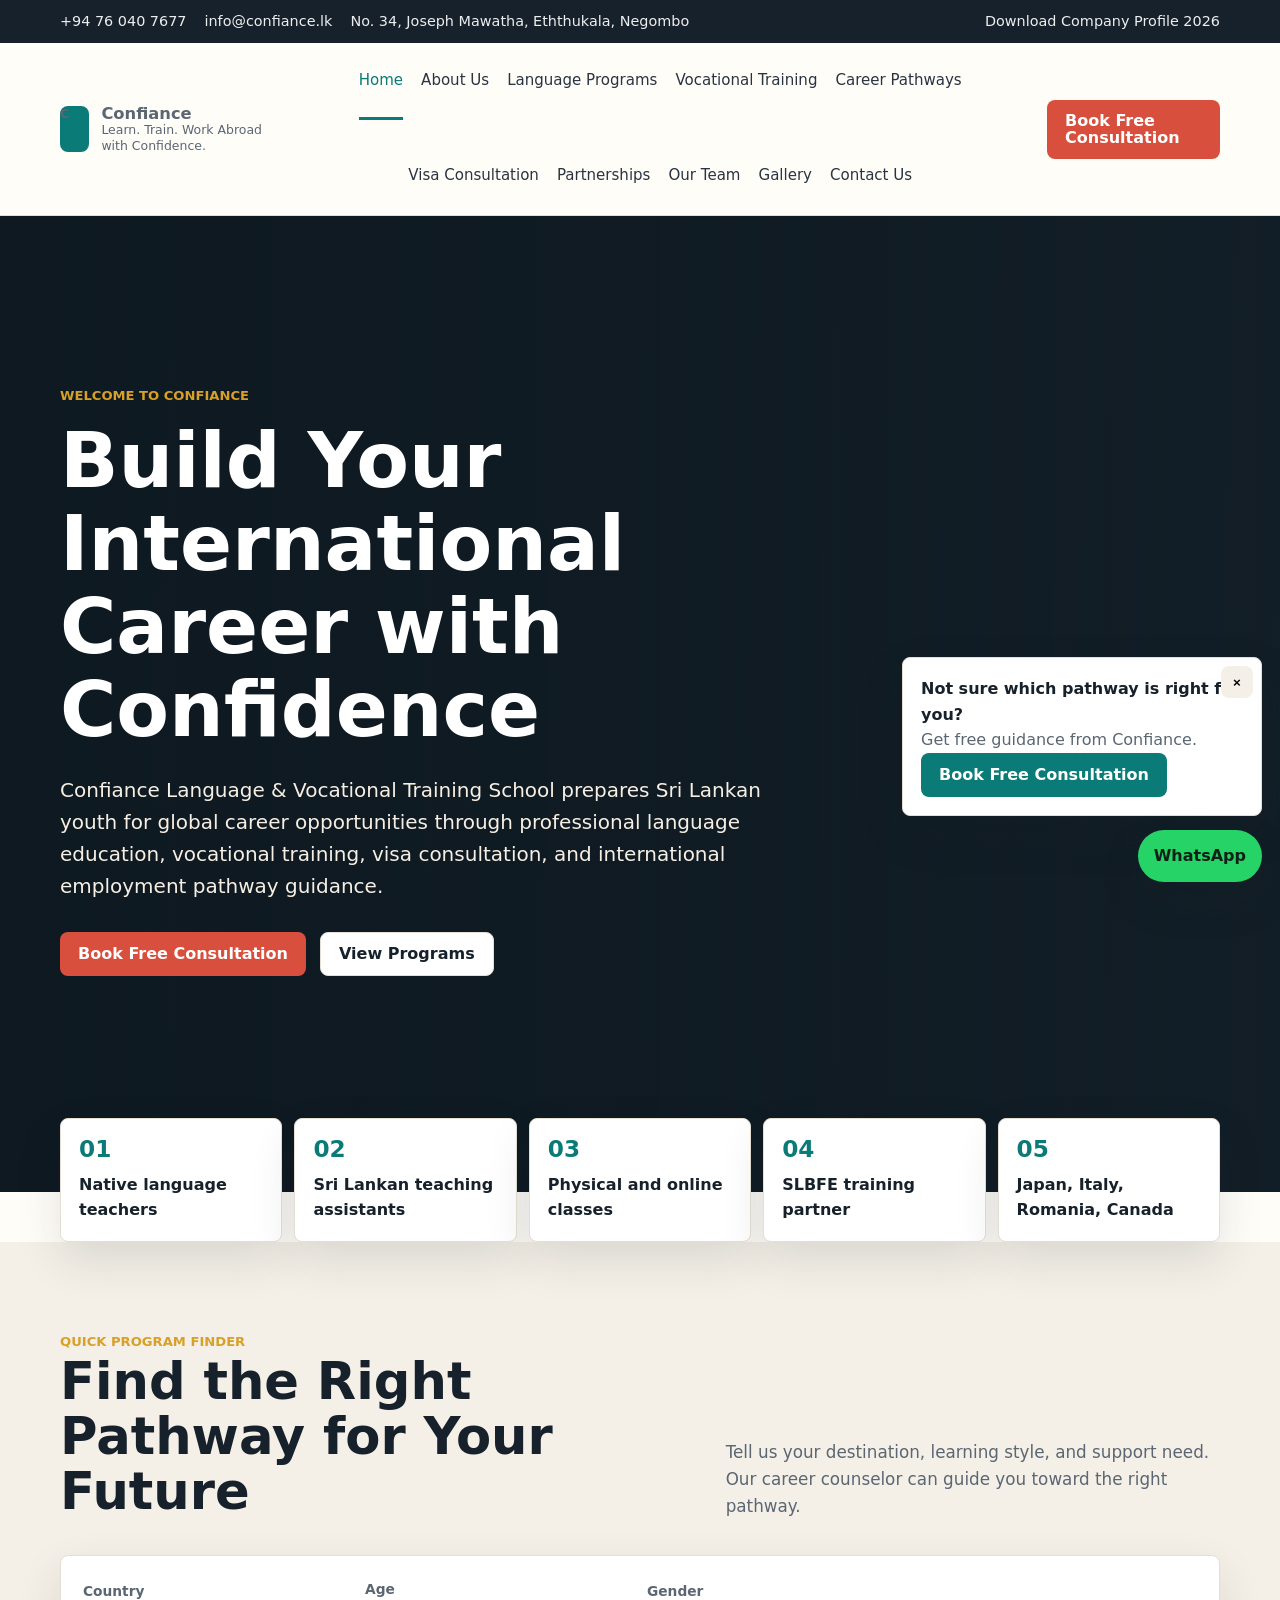
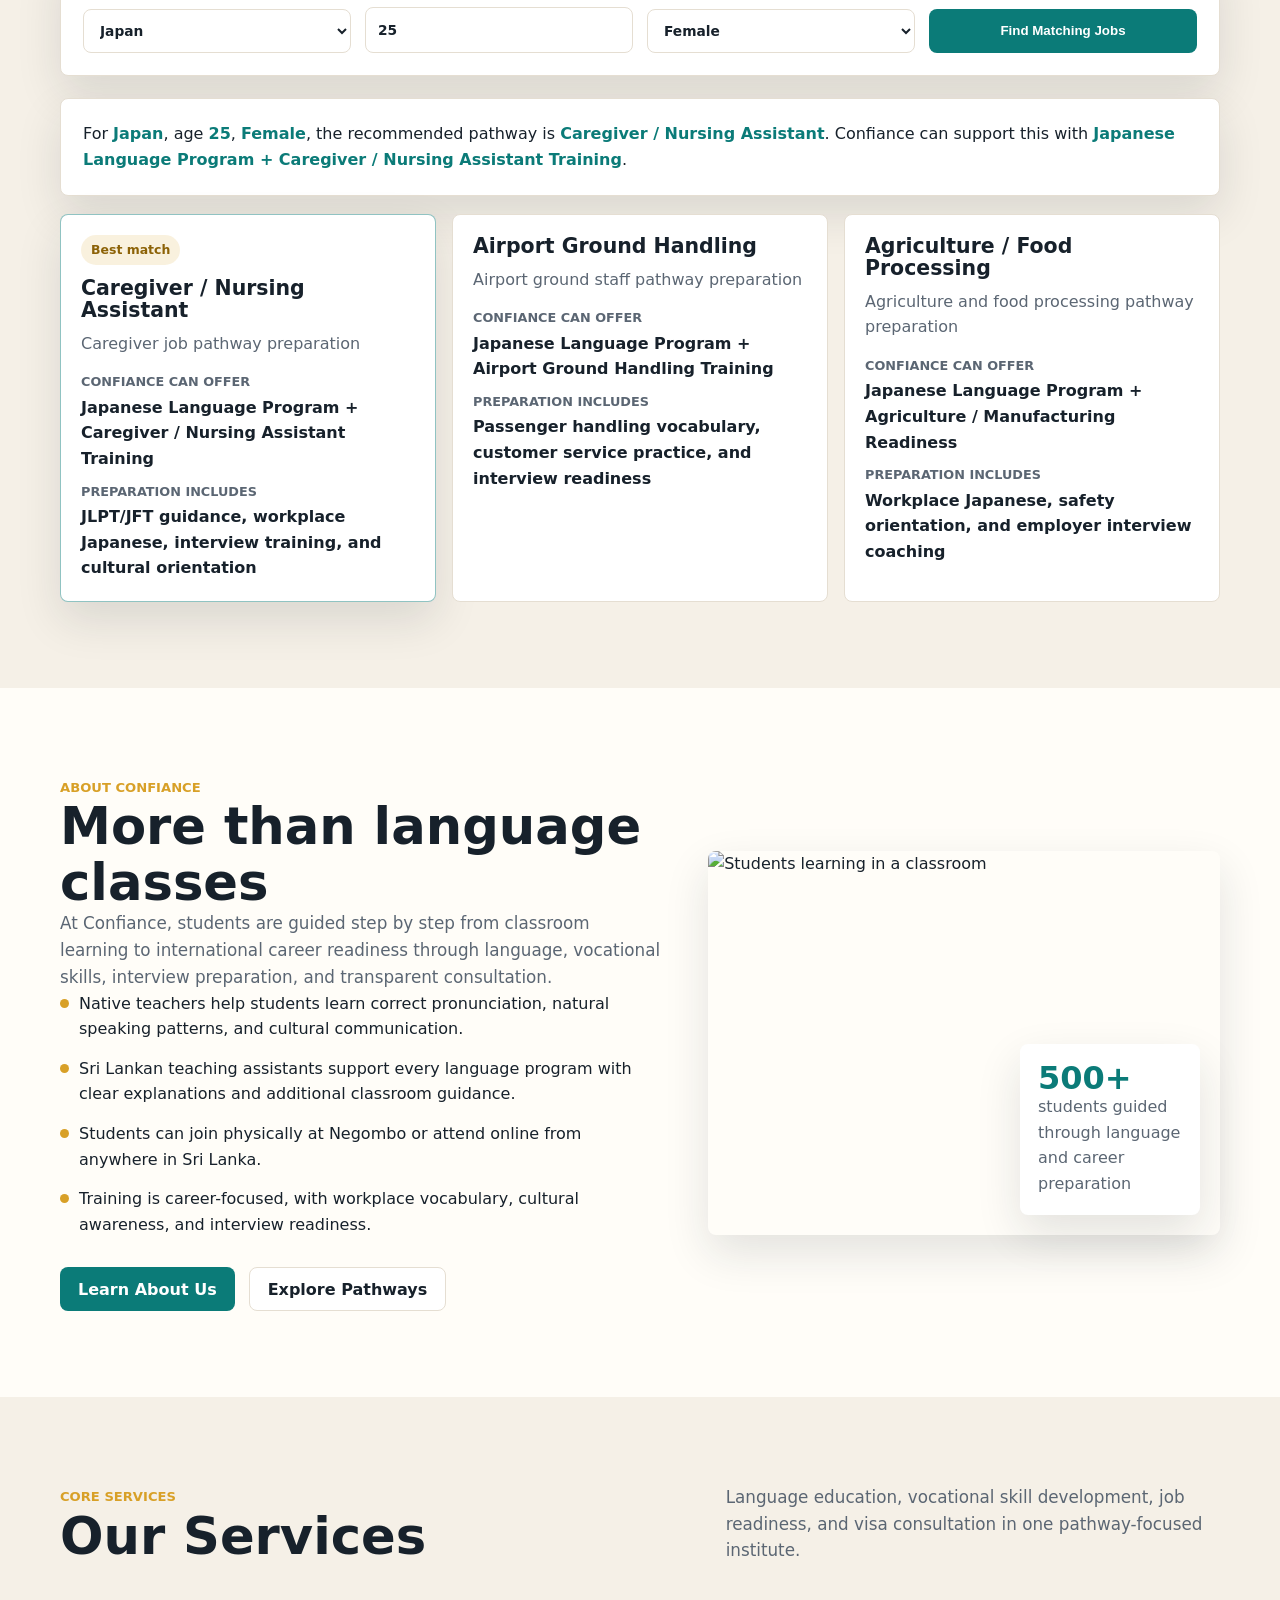
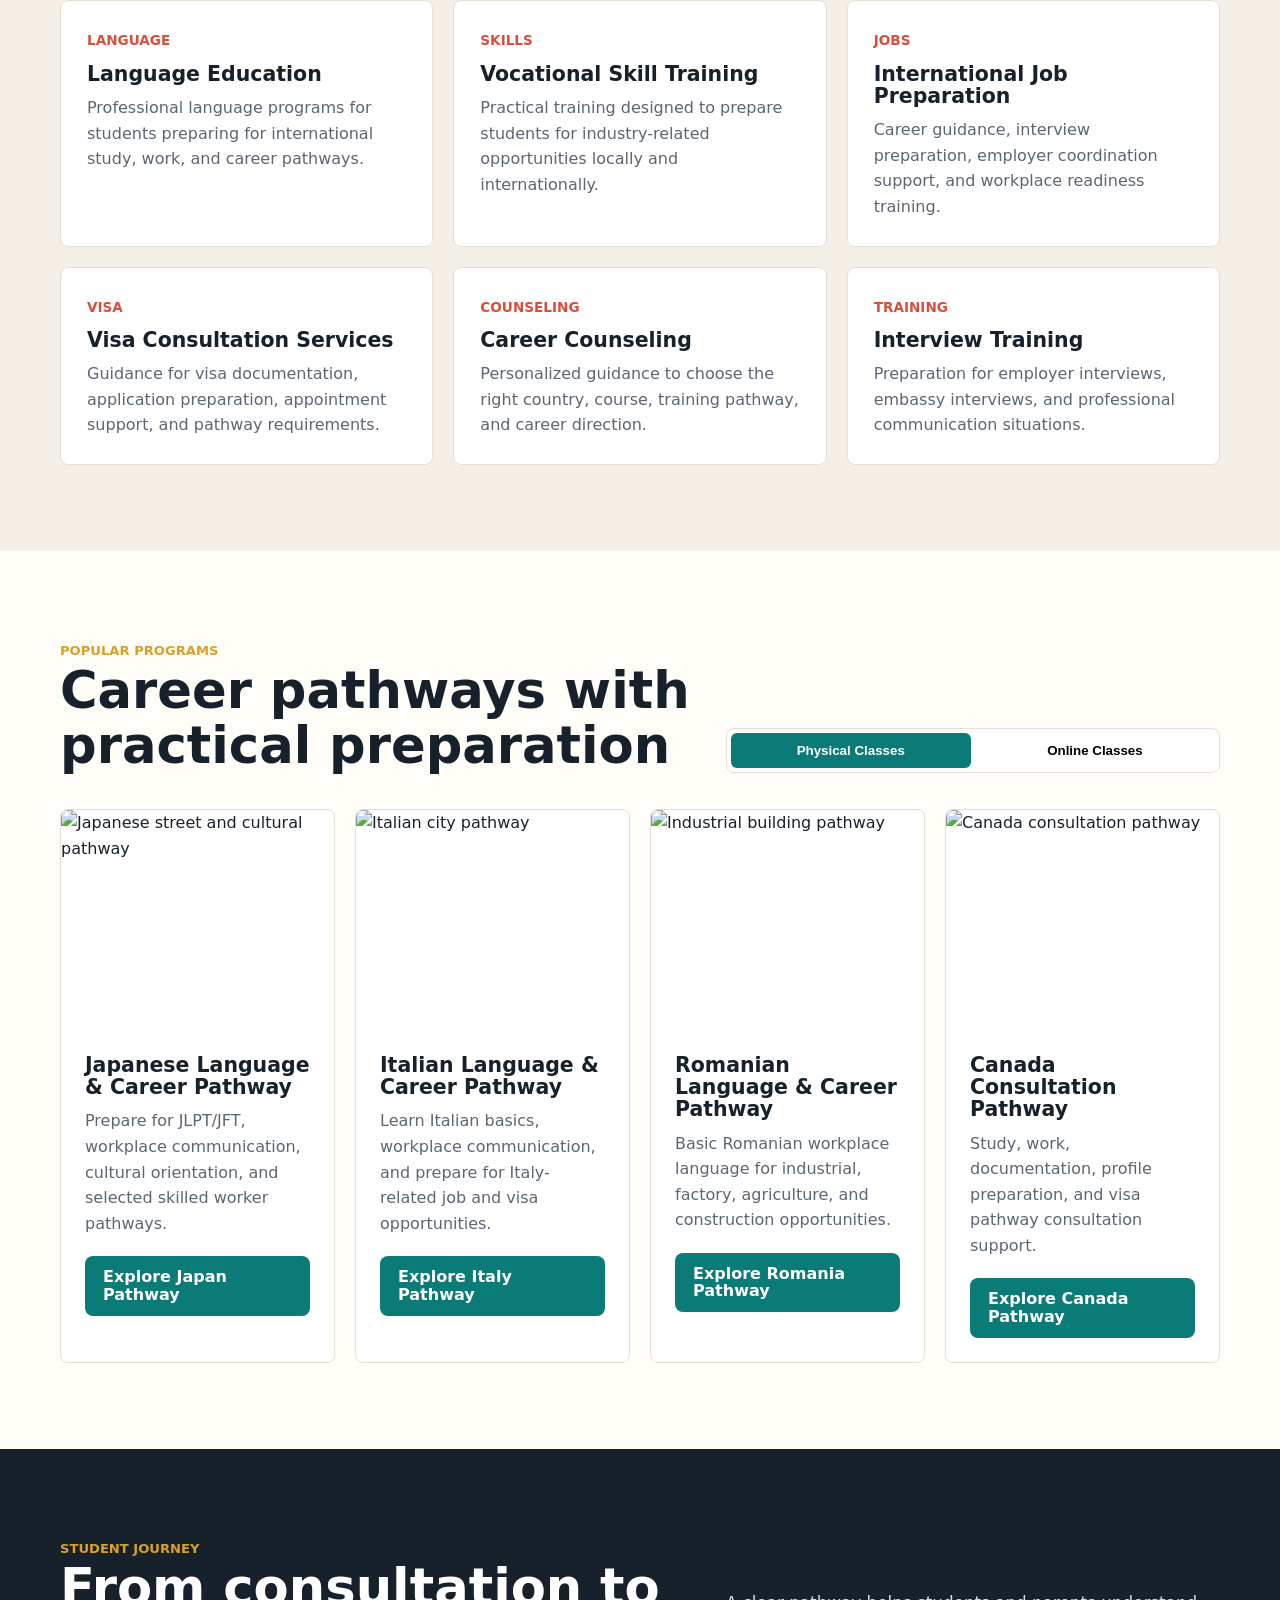
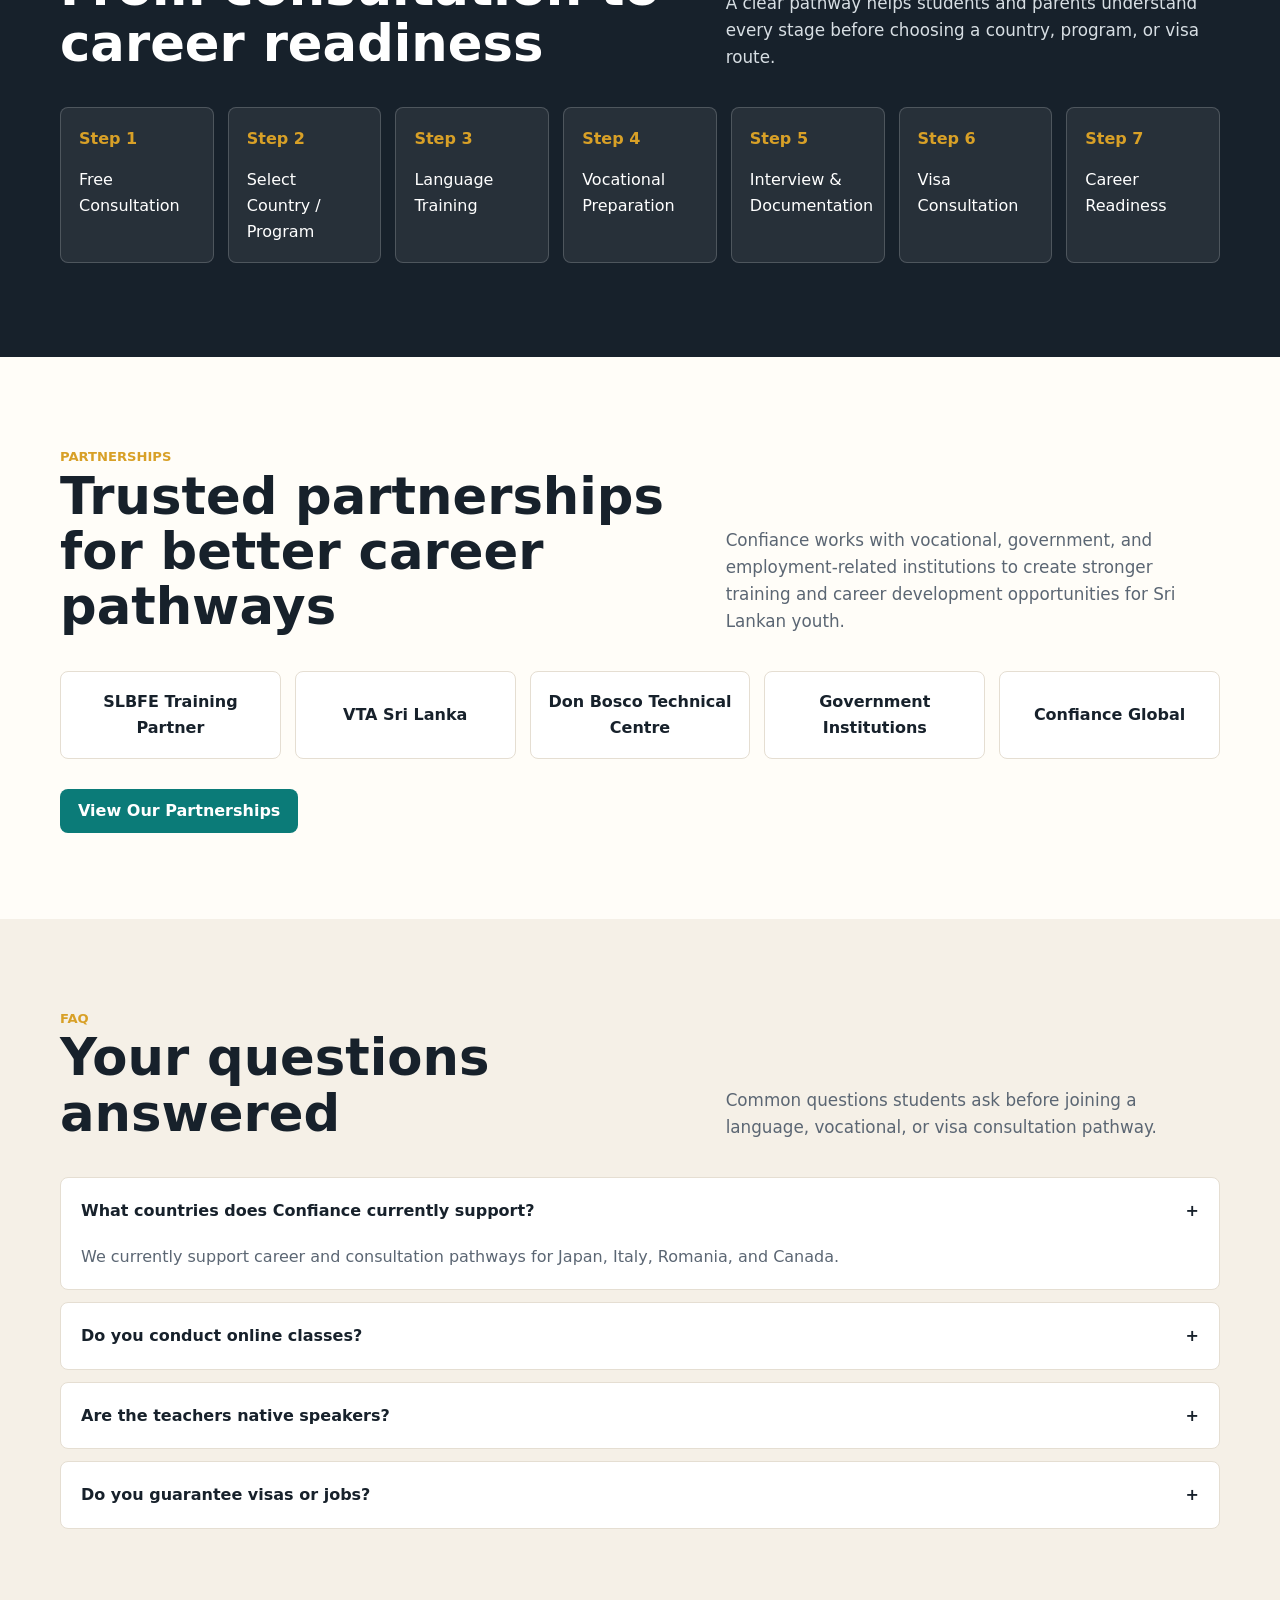
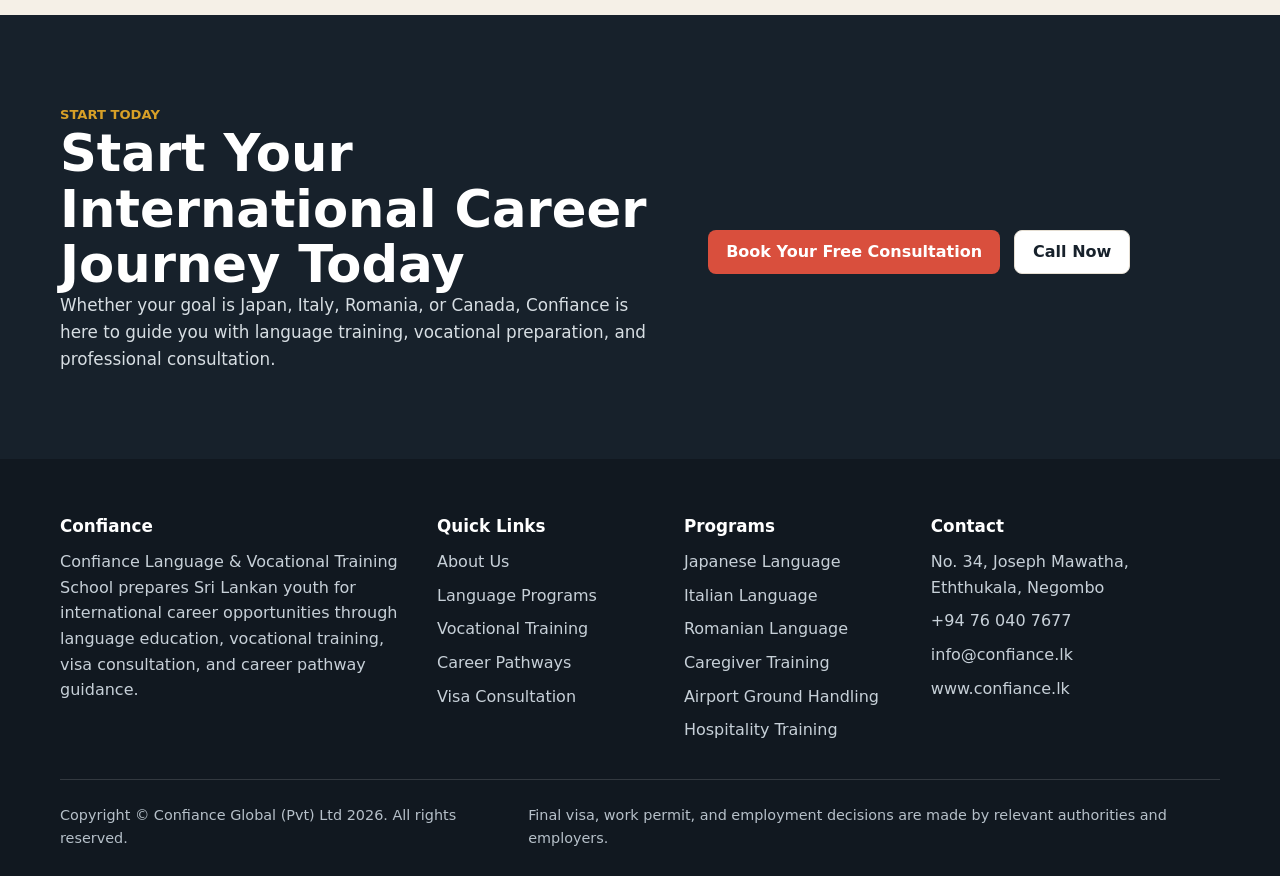
==== index.html @ 6c9c2321 "Add new HTML pages for language programs, partnerships, career pathways, team, visa consultation, an" ====
<!doctype html>
<html lang="en">
  <head>
    <meta charset="utf-8">
    <meta name="viewport" content="width=device-width, initial-scale=1">
    <title>Confiance Language & Vocational Training School | Japan, Italy, Romania & Canada Career Pathways</title>
    <meta name="description" content="Confiance Language & Vocational Training School in Negombo offers Japanese, Italian, and Romanian language classes, vocational training, visa consultation, and career pathway guidance for Japan, Italy, Romania, and Canada.">
    <meta name="keywords" content="Language classes in Negombo, Japanese classes Sri Lanka, Italian classes Sri Lanka, Romanian language Sri Lanka, Vocational training Negombo, Japan job pathway Sri Lanka, Canada visa consultation Sri Lanka">
    <link rel="preconnect" href="https://images.unsplash.com">
    <link rel="stylesheet" href="assets/styles.css">
  </head>
  <body>
    <header class="topbar">
      <div class="container">
        <div class="topbar__links">
          <a href="tel:+94760407677">+94 76 040 7677</a>
          <a href="mailto:info@confiance.lk">info@confiance.lk</a>
          <a href="contact.html">No. 34, Joseph Mawatha, Eththukala, Negombo</a>
        </div>
        <a href="company-profile-2026.html" download>Download Company Profile 2026</a>
      </div>
    </header>

    <nav class="nav">
      <div class="container">
        <a class="brand" href="index.html" aria-label="Confiance home">
          <span class="brand__mark">C</span>
          <span><strong>Confiance</strong><span>Learn. Train. Work Abroad with Confidence.</span></span>
        </a>
        <button class="nav__toggle" type="button" data-nav-toggle aria-label="Open menu" aria-expanded="false">☰</button>
        <div class="nav__links" data-nav-links>
          <a href="index.html" aria-current="page">Home</a>
          <a href="about.html">About Us</a>
          <a href="languages.html">Language Programs</a>
          <a href="vocational.html">Vocational Training</a>
          <a href="pathways.html">Career Pathways</a>
          <a href="visa.html">Visa Consultation</a>
          <a href="partnerships.html">Partnerships</a>
          <a href="team.html">Our Team</a>
          <a href="gallery.html">Gallery</a>
          <a href="contact.html">Contact Us</a>
        </div>
        <a class="button button--coral" href="contact.html">Book Free Consultation</a>
      </div>
    </nav>

    <main>
      <section class="hero">
        <div class="container">
          <div class="hero__content">
            <span class="eyebrow">Welcome to Confiance</span>
            <h1>Build Your International Career with Confidence</h1>
            <p class="lead">Confiance Language & Vocational Training School prepares Sri Lankan youth for global career opportunities through professional language education, vocational training, visa consultation, and international employment pathway guidance.</p>
            <div class="hero__actions">
              <a class="button button--coral" href="contact.html">Book Free Consultation</a>
              <a class="button button--light" href="languages.html">View Programs</a>
            </div>
          </div>
        </div>
      </section>

      <div class="container">
        <div class="trust-points" aria-label="Trust points">
          <div class="trust-point"><span>01</span>Native language teachers</div>
          <div class="trust-point"><span>02</span>Sri Lankan teaching assistants</div>
          <div class="trust-point"><span>03</span>Physical and online classes</div>
          <div class="trust-point"><span>04</span>SLBFE training partner</div>
          <div class="trust-point"><span>05</span>Japan, Italy, Romania, Canada</div>
        </div>
      </div>

      <section class="section--soft" id="program-finder">
        <div class="container">
          <div class="section__header">
            <div>
              <span class="eyebrow">Quick Program Finder</span>
              <h2>Find the Right Pathway for Your Future</h2>
            </div>
            <p class="section__intro">Tell us your destination, learning style, and support need. Our career counselor can guide you toward the right pathway.</p>
          </div>
          <form class="finder" data-program-finder>
            <label>Country
              <select name="country">
                <option>Japan</option>
                <option>Italy</option>
                <option>Romania</option>
                <option>Canada</option>
                <option>Not sure yet</option>
              </select>
            </label>
            <label>Age
              <input name="age" type="number" min="16" max="65" value="25" placeholder="25">
            </label>
            <label>Gender
              <select name="gender">
                <option>Female</option>
                <option>Male</option>
              </select>
            </label>
            <button class="button" type="submit">Find Matching Jobs</button>
          </form>
          <div class="finder-results" data-program-results aria-live="polite"></div>
        </div>
      </section>

      <section>
        <div class="container split">
          <div>
            <span class="eyebrow">About Confiance</span>
            <h2>More than language classes</h2>
            <p class="section__intro">At Confiance, students are guided step by step from classroom learning to international career readiness through language, vocational skills, interview preparation, and transparent consultation.</p>
            <ul class="feature-list">
              <li>Native teachers help students learn correct pronunciation, natural speaking patterns, and cultural communication.</li>
              <li>Sri Lankan teaching assistants support every language program with clear explanations and additional classroom guidance.</li>
              <li>Students can join physically at Negombo or attend online from anywhere in Sri Lanka.</li>
              <li>Training is career-focused, with workplace vocabulary, cultural awareness, and interview readiness.</li>
            </ul>
            <div class="section__actions">
              <a class="button" href="about.html">Learn About Us</a>
              <a class="button button--light" href="pathways.html">Explore Pathways</a>
            </div>
          </div>
          <div class="split__media">
            <img src="https://images.unsplash.com/photo-1577896851231-70ef18881754?auto=format&fit=crop&w=1100&q=80" alt="Students learning in a classroom">
            <div class="stat"><strong>500+</strong><span class="muted">students guided through language and career preparation</span></div>
          </div>
        </div>
      </section>

      <section class="section--soft">
        <div class="container">
          <div class="section__header">
            <div>
              <span class="eyebrow">Core Services</span>
              <h2>Our Services</h2>
            </div>
            <p class="section__intro">Language education, vocational skill development, job readiness, and visa consultation in one pathway-focused institute.</p>
          </div>
          <div class="grid grid--3">
            <article class="card"><span class="card__kicker">Language</span><h3>Language Education</h3><p>Professional language programs for students preparing for international study, work, and career pathways.</p></article>
            <article class="card"><span class="card__kicker">Skills</span><h3>Vocational Skill Training</h3><p>Practical training designed to prepare students for industry-related opportunities locally and internationally.</p></article>
            <article class="card"><span class="card__kicker">Jobs</span><h3>International Job Preparation</h3><p>Career guidance, interview preparation, employer coordination support, and workplace readiness training.</p></article>
            <article class="card"><span class="card__kicker">Visa</span><h3>Visa Consultation Services</h3><p>Guidance for visa documentation, application preparation, appointment support, and pathway requirements.</p></article>
            <article class="card"><span class="card__kicker">Counseling</span><h3>Career Counseling</h3><p>Personalized guidance to choose the right country, course, training pathway, and career direction.</p></article>
            <article class="card"><span class="card__kicker">Training</span><h3>Interview Training</h3><p>Preparation for employer interviews, embassy interviews, and professional communication situations.</p></article>
          </div>
        </div>
      </section>

      <section>
        <div class="container">
          <div class="section__header">
            <div>
              <span class="eyebrow">Popular Programs</span>
              <h2>Career pathways with practical preparation</h2>
            </div>
            <div class="toggle" data-toggle-group aria-label="Class type">
              <button class="is-active" type="button">Physical Classes</button>
              <button type="button">Online Classes</button>
            </div>
          </div>
          <div class="grid grid--4">
            <article class="card card--image">
              <img src="https://images.unsplash.com/photo-1528360983277-13d401cdc186?auto=format&fit=crop&w=900&q=80" alt="Japanese street and cultural pathway">
              <div class="card__body"><h3>Japanese Language & Career Pathway</h3><p>Prepare for JLPT/JFT, workplace communication, cultural orientation, and selected skilled worker pathways.</p><a class="button" href="pathways.html#japan">Explore Japan Pathway</a></div>
            </article>
            <article class="card card--image">
              <img src="https://images.unsplash.com/photo-1529260830199-42c24126f198?auto=format&fit=crop&w=900&q=80" alt="Italian city pathway">
              <div class="card__body"><h3>Italian Language & Career Pathway</h3><p>Learn Italian basics, workplace communication, and prepare for Italy-related job and visa opportunities.</p><a class="button" href="pathways.html#italy">Explore Italy Pathway</a></div>
            </article>
            <article class="card card--image">
              <img src="https://images.unsplash.com/photo-1518005020951-eccb494ad742?auto=format&fit=crop&w=900&q=80" alt="Industrial building pathway">
              <div class="card__body"><h3>Romanian Language & Career Pathway</h3><p>Basic Romanian workplace language for industrial, factory, agriculture, and construction opportunities.</p><a class="button" href="pathways.html#romania">Explore Romania Pathway</a></div>
            </article>
            <article class="card card--image">
              <img src="https://images.unsplash.com/photo-1500530855697-b586d89ba3ee?auto=format&fit=crop&w=900&q=80" alt="Canada consultation pathway">
              <div class="card__body"><h3>Canada Consultation Pathway</h3><p>Study, work, documentation, profile preparation, and visa pathway consultation support.</p><a class="button" href="pathways.html#canada">Explore Canada Pathway</a></div>
            </article>
          </div>
        </div>
      </section>

      <section class="section--ink">
        <div class="container">
          <div class="section__header">
            <div>
              <span class="eyebrow">Student Journey</span>
              <h2>From consultation to career readiness</h2>
            </div>
            <p class="section__intro">A clear pathway helps students and parents understand every stage before choosing a country, program, or visa route.</p>
          </div>
          <div class="timeline">
            <div class="step"><strong>Step 1</strong>Free Consultation</div>
            <div class="step"><strong>Step 2</strong>Select Country / Program</div>
            <div class="step"><strong>Step 3</strong>Language Training</div>
            <div class="step"><strong>Step 4</strong>Vocational Preparation</div>
            <div class="step"><strong>Step 5</strong>Interview & Documentation</div>
            <div class="step"><strong>Step 6</strong>Visa Consultation</div>
            <div class="step"><strong>Step 7</strong>Career Readiness</div>
          </div>
        </div>
      </section>

      <section>
        <div class="container">
          <div class="section__header">
            <div>
              <span class="eyebrow">Partnerships</span>
              <h2>Trusted partnerships for better career pathways</h2>
            </div>
            <p class="section__intro">Confiance works with vocational, government, and employment-related institutions to create stronger training and career development opportunities for Sri Lankan youth.</p>
          </div>
          <div class="logo-strip">
            <span>SLBFE Training Partner</span>
            <span>VTA Sri Lanka</span>
            <span>Don Bosco Technical Centre</span>
            <span>Government Institutions</span>
            <span>Confiance Global</span>
          </div>
          <div class="section__actions">
            <a class="button" href="partnerships.html">View Our Partnerships</a>
          </div>
        </div>
      </section>

      <section class="section--soft">
        <div class="container">
          <div class="section__header">
            <div>
              <span class="eyebrow">FAQ</span>
              <h2>Your questions answered</h2>
            </div>
            <p class="section__intro">Common questions students ask before joining a language, vocational, or visa consultation pathway.</p>
          </div>
          <div class="faq">
            <div class="faq__item is-open"><button class="faq__button" type="button" aria-expanded="true">What countries does Confiance currently support?<span>+</span></button><div class="faq__panel">We currently support career and consultation pathways for Japan, Italy, Romania, and Canada.</div></div>
            <div class="faq__item"><button class="faq__button" type="button" aria-expanded="false">Do you conduct online classes?<span>+</span></button><div class="faq__panel">Yes. We conduct both physical and online classes.</div></div>
            <div class="faq__item"><button class="faq__button" type="button" aria-expanded="false">Are the teachers native speakers?<span>+</span></button><div class="faq__panel">Our language programs are supported by native teachers of the respective languages, together with Sri Lankan teaching assistants.</div></div>
            <div class="faq__item"><button class="faq__button" type="button" aria-expanded="false">Do you guarantee visas or jobs?<span>+</span></button><div class="faq__panel">No institution can guarantee visa approval or employment. Confiance provides training, guidance, documentation support, and consultation. Final decisions are made by embassies, immigration authorities, employers, and government institutions.</div></div>
          </div>
        </div>
      </section>

      <section class="section--ink">
        <div class="container split">
          <div>
            <span class="eyebrow">Start Today</span>
            <h2>Start Your International Career Journey Today</h2>
            <p class="section__intro">Whether your goal is Japan, Italy, Romania, or Canada, Confiance is here to guide you with language training, vocational preparation, and professional consultation.</p>
          </div>
          <div class="section__actions">
            <a class="button button--coral" href="contact.html">Book Your Free Consultation</a>
            <a class="button button--light" href="tel:+94760407677">Call Now</a>
          </div>
        </div>
      </section>
    </main>

    <footer class="footer">
      <div class="container">
        <div class="footer__grid">
          <div><h3>Confiance</h3><p>Confiance Language & Vocational Training School prepares Sri Lankan youth for international career opportunities through language education, vocational training, visa consultation, and career pathway guidance.</p></div>
          <div><h3>Quick Links</h3><ul><li><a href="about.html">About Us</a></li><li><a href="languages.html">Language Programs</a></li><li><a href="vocational.html">Vocational Training</a></li><li><a href="pathways.html">Career Pathways</a></li><li><a href="visa.html">Visa Consultation</a></li></ul></div>
          <div><h3>Programs</h3><ul><li>Japanese Language</li><li>Italian Language</li><li>Romanian Language</li><li>Caregiver Training</li><li>Airport Ground Handling</li><li>Hospitality Training</li></ul></div>
          <div><h3>Contact</h3><ul><li>No. 34, Joseph Mawatha, Eththukala, Negombo</li><li><a href="tel:+94760407677">+94 76 040 7677</a></li><li><a href="mailto:info@confiance.lk">info@confiance.lk</a></li><li><a href="https://www.confiance.lk">www.confiance.lk</a></li></ul></div>
        </div>
        <div class="footer__bottom">
          <span>Copyright © Confiance Global (Pvt) Ltd 2026. All rights reserved.</span>
          <span>Final visa, work permit, and employment decisions are made by relevant authorities and employers.</span>
        </div>
      </div>
    </footer>

    <div class="lead-pop" data-lead-pop>
      <button class="lead-pop__close" type="button" data-lead-close aria-label="Close">×</button>
      <strong>Not sure which pathway is right for you?</strong>
      <p class="muted">Get free guidance from Confiance.</p>
      <a class="button" href="contact.html">Book Free Consultation</a>
    </div>
    <a class="whatsapp-float" href="https://wa.me/94760407677" target="_blank" rel="noreferrer">WhatsApp</a>
    <script src="assets/script.js"></script>
  </body>
</html>
---- assets/styles.css ----
:root {
  --ink: #17212b;
  --muted: #5b6673;
  --paper: #fffdf8;
  --soft: #f5f0e7;
  --line: #e5ded2;
  --teal: #0b7b78;
  --teal-dark: #075e5b;
  --coral: #d94f3d;
  --gold: #d8a027;
  --green: #2f7d50;
  --shadow: 0 18px 45px rgba(23, 33, 43, 0.12);
}

* {
  box-sizing: border-box;
}

html {
  scroll-behavior: smooth;
}

body {
  margin: 0;
  color: var(--ink);
  background: var(--paper);
  font-family: Inter, ui-sans-serif, system-ui, -apple-system, BlinkMacSystemFont, "Segoe UI", sans-serif;
  line-height: 1.6;
}

img {
  display: block;
  max-width: 100%;
}

a {
  color: inherit;
  text-decoration: none;
}

.container {
  width: min(1160px, calc(100% - 32px));
  margin-inline: auto;
}

.topbar {
  background: var(--ink);
  color: #fff;
  font-size: 0.9rem;
}

.topbar .container,
.nav .container {
  display: flex;
  align-items: center;
  justify-content: space-between;
  gap: 20px;
}

.topbar__links,
.nav__links,
.footer__links {
  display: flex;
  align-items: center;
  gap: 18px;
  flex-wrap: wrap;
}

.topbar a {
  opacity: 0.92;
  padding: 10px 0;
}

.nav {
  position: sticky;
  top: 0;
  z-index: 20;
  background: rgba(255, 253, 248, 0.94);
  border-bottom: 1px solid var(--line);
  backdrop-filter: blur(14px);
}

.brand {
  display: flex;
  align-items: center;
  gap: 12px;
  min-width: 210px;
  padding: 14px 0;
}

.brand__mark {
  display: grid;
  width: 46px;
  height: 46px;
  place-items: center;
  border-radius: 8px;
  background: var(--teal);
  color: #fff;
  font-weight: 800;
  letter-spacing: 0;
}

.brand strong {
  display: block;
  font-size: 1.02rem;
  line-height: 1.1;
}

.brand span {
  color: var(--muted);
  display: block;
  font-size: 0.78rem;
  line-height: 1.25;
}

.nav__links {
  justify-content: center;
  font-size: 0.94rem;
}

.nav__links a {
  color: #293440;
  padding: 25px 0;
  border-bottom: 3px solid transparent;
}

.nav__links a:hover,
.nav__links a[aria-current="page"] {
  color: var(--teal);
  border-bottom-color: var(--teal);
}

.nav__toggle {
  display: none;
  width: 42px;
  height: 42px;
  border: 1px solid var(--line);
  background: #fff;
  border-radius: 8px;
  color: var(--ink);
  font-size: 1.2rem;
}

.button {
  display: inline-flex;
  min-height: 44px;
  align-items: center;
  justify-content: center;
  gap: 8px;
  border: 0;
  border-radius: 8px;
  padding: 12px 18px;
  background: var(--teal);
  color: #fff;
  cursor: pointer;
  font-weight: 700;
  line-height: 1.1;
  transition: transform 0.18s ease, box-shadow 0.18s ease, background 0.18s ease;
}

.button:hover {
  background: var(--teal-dark);
  box-shadow: var(--shadow);
  transform: translateY(-1px);
}

.button--light {
  background: #fff;
  color: var(--ink);
  border: 1px solid var(--line);
}

.button--light:hover {
  background: var(--soft);
}

.button--coral {
  background: var(--coral);
}

.button--coral:hover {
  background: #bd3d2d;
}

.hero {
  position: relative;
  min-height: 690px;
  display: grid;
  align-items: center;
  color: #fff;
  overflow: hidden;
  background: #142029;
}

.hero::before {
  content: "";
  position: absolute;
  inset: 0;
  background:
    linear-gradient(90deg, rgba(13, 24, 32, 0.88), rgba(13, 24, 32, 0.64), rgba(13, 24, 32, 0.22)),
    url("https://images.unsplash.com/photo-1522202176988-66273c2fd55f?auto=format&fit=crop&w=1800&q=80") center/cover;
  transform: scale(1.02);
}

.hero .container {
  position: relative;
  z-index: 1;
}

.hero__content {
  max-width: 760px;
  padding: 80px 0 130px;
}

.eyebrow {
  color: var(--gold);
  font-weight: 800;
  letter-spacing: 0;
  text-transform: uppercase;
  font-size: 0.82rem;
}

h1,
h2,
h3 {
  margin: 0;
  line-height: 1.08;
}

h1 {
  margin-top: 12px;
  font-size: clamp(2.6rem, 6vw, 5.2rem);
  max-width: 820px;
}

h2 {
  font-size: clamp(2rem, 4vw, 3.35rem);
}

h3 {
  font-size: 1.28rem;
}

p {
  margin: 0;
}

.lead {
  color: #f7efe3;
  font-size: clamp(1.05rem, 2vw, 1.25rem);
  max-width: 720px;
  margin-top: 22px;
}

.hero__actions,
.section__actions {
  display: flex;
  gap: 14px;
  flex-wrap: wrap;
  margin-top: 30px;
}

.trust-points {
  display: grid;
  grid-template-columns: repeat(5, minmax(120px, 1fr));
  gap: 12px;
  margin-top: -74px;
  position: relative;
  z-index: 2;
}

.trust-point {
  min-height: 112px;
  padding: 18px;
  border: 1px solid var(--line);
  border-radius: 8px;
  background: #fff;
  box-shadow: var(--shadow);
  font-weight: 800;
}

.trust-point span {
  display: block;
  color: var(--teal);
  font-size: 1.45rem;
  line-height: 1;
  margin-bottom: 12px;
}

section {
  padding: 86px 0;
}

.section--soft {
  background: var(--soft);
}

.section--ink {
  background: var(--ink);
  color: #fff;
}

.section--ink .muted,
.section--ink .section__intro {
  color: #d7dee3;
}

.section__header {
  display: grid;
  grid-template-columns: minmax(0, 0.9fr) minmax(280px, 0.7fr);
  align-items: end;
  gap: 30px;
  margin-bottom: 36px;
}

.section__intro {
  color: var(--muted);
  font-size: 1.05rem;
}

.grid {
  display: grid;
  gap: 20px;
}

.grid--2 {
  grid-template-columns: repeat(2, minmax(0, 1fr));
}

.grid--3 {
  grid-template-columns: repeat(3, minmax(0, 1fr));
}

.grid--4 {
  grid-template-columns: repeat(4, minmax(0, 1fr));
}

.card {
  border: 1px solid var(--line);
  border-radius: 8px;
  background: #fff;
  padding: 26px;
  min-height: 100%;
}

.card--image {
  padding: 0;
  overflow: hidden;
}

.card--image img {
  width: 100%;
  height: 220px;
  object-fit: cover;
}

.card--image .card__body {
  padding: 24px;
}

.card__kicker {
  color: var(--coral);
  font-weight: 800;
  font-size: 0.85rem;
  text-transform: uppercase;
}

.card p,
.muted {
  color: var(--muted);
}

.card h3 + p,
.card .card__kicker + h3 {
  margin-top: 10px;
}

.card .button {
  margin-top: 20px;
}

.feature-list {
  display: grid;
  gap: 14px;
  margin: 0;
  padding: 0;
  list-style: none;
}

.feature-list li {
  display: flex;
  align-items: flex-start;
  gap: 10px;
}

.feature-list li::before {
  content: "";
  flex: 0 0 9px;
  width: 9px;
  height: 9px;
  margin-top: 8px;
  border-radius: 999px;
  background: var(--gold);
}

.split {
  display: grid;
  grid-template-columns: minmax(0, 1fr) minmax(320px, 0.85fr);
  gap: 46px;
  align-items: center;
}

.split__media {
  position: relative;
}

.split__media img {
  width: 100%;
  aspect-ratio: 4 / 3;
  border-radius: 8px;
  object-fit: cover;
  box-shadow: var(--shadow);
}

.stat {
  position: absolute;
  right: 20px;
  bottom: 20px;
  max-width: 180px;
  border-radius: 8px;
  background: #fff;
  padding: 18px;
  box-shadow: var(--shadow);
}

.stat strong {
  color: var(--teal);
  display: block;
  font-size: 2rem;
  line-height: 1;
}

.finder {
  display: grid;
  grid-template-columns: repeat(4, minmax(150px, 1fr));
  gap: 14px;
  align-items: end;
  padding: 22px;
  border: 1px solid var(--line);
  border-radius: 8px;
  background: #fff;
  box-shadow: var(--shadow);
}

.finder-results {
  display: grid;
  gap: 18px;
  margin-top: 22px;
}

.finder-results__summary {
  border: 1px solid var(--line);
  border-radius: 8px;
  background: #fff;
  padding: 22px;
  box-shadow: var(--shadow);
}

.finder-results__summary strong {
  color: var(--teal);
}

.finder-results__grid {
  display: grid;
  grid-template-columns: repeat(3, minmax(0, 1fr));
  gap: 16px;
}

.job-card {
  border: 1px solid var(--line);
  border-radius: 8px;
  background: #fff;
  padding: 20px;
}

.job-card.is-primary {
  border-color: rgba(11, 123, 120, 0.45);
  box-shadow: var(--shadow);
}

.job-card__badge {
  display: inline-flex;
  margin-bottom: 12px;
  border-radius: 999px;
  background: rgba(216, 160, 39, 0.15);
  color: #8c6207;
  padding: 5px 10px;
  font-size: 0.78rem;
  font-weight: 900;
}

.job-card h3 {
  margin-bottom: 10px;
}

.job-card dl {
  display: grid;
  gap: 10px;
  margin: 16px 0 0;
}

.job-card dt {
  color: var(--muted);
  font-size: 0.8rem;
  font-weight: 900;
  text-transform: uppercase;
}

.job-card dd {
  margin: 2px 0 0;
  font-weight: 700;
}

.finder-results__empty {
  border: 1px dashed var(--line);
  border-radius: 8px;
  background: #fff;
  padding: 22px;
  color: var(--muted);
}

label {
  display: grid;
  gap: 7px;
  color: var(--muted);
  font-weight: 700;
  font-size: 0.86rem;
}

input,
select,
textarea {
  width: 100%;
  min-height: 44px;
  border: 1px solid var(--line);
  border-radius: 8px;
  background: #fff;
  color: var(--ink);
  font: inherit;
  padding: 11px 12px;
}

textarea {
  min-height: 132px;
  resize: vertical;
}

.toggle {
  display: inline-grid;
  grid-template-columns: 1fr 1fr;
  gap: 4px;
  padding: 4px;
  border: 1px solid var(--line);
  border-radius: 8px;
  background: #fff;
}

.toggle button {
  border: 0;
  border-radius: 6px;
  padding: 10px 14px;
  background: transparent;
  cursor: pointer;
  font-weight: 800;
}

.toggle button.is-active {
  background: var(--teal);
  color: #fff;
}

.timeline {
  display: grid;
  grid-template-columns: repeat(7, minmax(130px, 1fr));
  gap: 14px;
  overflow-x: auto;
  padding-bottom: 8px;
}

.step {
  min-height: 150px;
  border-radius: 8px;
  border: 1px solid rgba(255, 255, 255, 0.18);
  background: rgba(255, 255, 255, 0.07);
  padding: 18px;
}

.step strong {
  color: var(--gold);
  display: block;
  margin-bottom: 16px;
}

.logo-strip {
  display: grid;
  grid-template-columns: repeat(5, minmax(130px, 1fr));
  gap: 14px;
}

.logo-strip span {
  display: grid;
  min-height: 88px;
  place-items: center;
  border: 1px solid var(--line);
  border-radius: 8px;
  background: #fff;
  color: var(--ink);
  text-align: center;
  font-weight: 900;
  padding: 12px;
}

.page-hero {
  color: #fff;
  background:
    linear-gradient(90deg, rgba(23, 33, 43, 0.92), rgba(23, 33, 43, 0.62)),
    url("https://images.unsplash.com/photo-1517048676732-d65bc937f952?auto=format&fit=crop&w=1800&q=80") center/cover;
  padding: 96px 0 100px;
}

.page-hero p {
  max-width: 760px;
  margin-top: 18px;
  color: #f4eadc;
  font-size: 1.12rem;
}

.program-layout {
  display: grid;
  grid-template-columns: minmax(0, 0.75fr) minmax(320px, 1fr);
  gap: 28px;
}

.program-nav {
  position: sticky;
  top: 92px;
  align-self: start;
  border: 1px solid var(--line);
  border-radius: 8px;
  background: #fff;
  padding: 18px;
}

.program-nav a {
  display: block;
  padding: 12px 10px;
  border-radius: 6px;
  color: var(--muted);
  font-weight: 800;
}

.program-nav a:hover {
  background: var(--soft);
  color: var(--teal);
}

.detail-block {
  border-bottom: 1px solid var(--line);
  padding: 34px 0;
}

.detail-block:first-child {
  padding-top: 0;
}

.pill-list {
  display: flex;
  flex-wrap: wrap;
  gap: 10px;
  margin-top: 18px;
}

.pill-list span {
  border-radius: 999px;
  border: 1px solid var(--line);
  background: #fff;
  padding: 8px 12px;
  color: var(--muted);
  font-weight: 700;
  font-size: 0.92rem;
}

.gallery-grid {
  display: grid;
  grid-template-columns: repeat(3, minmax(0, 1fr));
  gap: 16px;
}

.gallery-grid figure {
  margin: 0;
  position: relative;
  overflow: hidden;
  border-radius: 8px;
  background: var(--ink);
}

.gallery-grid img {
  width: 100%;
  height: 270px;
  object-fit: cover;
  opacity: 0.88;
}

.gallery-grid figcaption {
  position: absolute;
  left: 16px;
  right: 16px;
  bottom: 14px;
  color: #fff;
  font-weight: 900;
}

.faq {
  display: grid;
  gap: 12px;
}

.faq__item {
  border: 1px solid var(--line);
  border-radius: 8px;
  background: #fff;
  overflow: hidden;
}

.faq__button {
  display: flex;
  justify-content: space-between;
  gap: 16px;
  width: 100%;
  border: 0;
  background: transparent;
  padding: 20px;
  color: var(--ink);
  cursor: pointer;
  font: inherit;
  font-weight: 900;
  text-align: left;
}

.faq__panel {
  display: none;
  padding: 0 20px 20px;
  color: var(--muted);
}

.faq__item.is-open .faq__panel {
  display: block;
}

.contact-layout {
  display: grid;
  grid-template-columns: minmax(0, 0.8fr) minmax(320px, 1fr);
  gap: 32px;
  align-items: start;
}

.form {
  display: grid;
  gap: 16px;
}

.form__row {
  display: grid;
  grid-template-columns: 1fr 1fr;
  gap: 16px;
}

.whatsapp-float {
  position: fixed;
  right: 18px;
  bottom: 18px;
  z-index: 35;
  display: inline-flex;
  align-items: center;
  gap: 8px;
  border-radius: 999px;
  background: #25d366;
  color: #102016;
  padding: 13px 16px;
  font-weight: 900;
  box-shadow: var(--shadow);
}

.lead-pop {
  position: fixed;
  inset: auto 18px 84px auto;
  z-index: 34;
  width: min(360px, calc(100vw - 36px));
  border: 1px solid var(--line);
  border-radius: 8px;
  background: #fff;
  box-shadow: var(--shadow);
  padding: 18px;
  transform: translateY(16px);
  opacity: 0;
  pointer-events: none;
  transition: opacity 0.2s ease, transform 0.2s ease;
}

.lead-pop.is-visible {
  opacity: 1;
  pointer-events: auto;
  transform: translateY(0);
}

.lead-pop__close {
  position: absolute;
  top: 8px;
  right: 8px;
  width: 32px;
  height: 32px;
  border: 0;
  border-radius: 8px;
  background: var(--soft);
  cursor: pointer;
  font-weight: 900;
}

.footer {
  background: #111820;
  color: #fff;
  padding: 58px 0 26px;
}

.footer__grid {
  display: grid;
  grid-template-columns: 1.2fr 0.75fr 0.75fr 1fr;
  gap: 30px;
}

.footer h3 {
  font-size: 1.05rem;
  margin-bottom: 14px;
}

.footer p,
.footer a,
.footer li {
  color: #c7d0d8;
}

.footer ul {
  display: grid;
  gap: 8px;
  margin: 0;
  padding: 0;
  list-style: none;
}

.footer__bottom {
  display: flex;
  justify-content: space-between;
  gap: 20px;
  margin-top: 36px;
  padding-top: 24px;
  border-top: 1px solid rgba(255, 255, 255, 0.14);
  color: #b6c0c9;
  font-size: 0.9rem;
}

@media (max-width: 1060px) {
  .nav__toggle {
    display: inline-grid;
    place-items: center;
  }

  .nav__links {
    position: absolute;
    left: 0;
    right: 0;
    top: 75px;
    display: none;
    flex-direction: column;
    align-items: stretch;
    gap: 0;
    background: var(--paper);
    border-bottom: 1px solid var(--line);
    padding: 10px 16px 18px;
  }

  .nav__links.is-open {
    display: flex;
  }

  .nav__links a {
    padding: 12px;
    border-bottom: 0;
  }

  .nav .button {
    display: none;
  }

  .trust-points,
  .grid--4,
  .finder,
  .finder-results__grid,
  .footer__grid {
    grid-template-columns: repeat(2, minmax(0, 1fr));
  }

  .section__header,
  .split,
  .program-layout,
  .contact-layout {
    grid-template-columns: 1fr;
  }

  .program-nav {
    position: static;
  }
}

@media (max-width: 720px) {
  .topbar .container {
    align-items: flex-start;
    flex-direction: column;
    gap: 0;
    padding: 8px 0;
  }

  .topbar__links {
    gap: 10px;
  }

  .brand {
    min-width: 0;
  }

  .brand span {
    display: none;
  }

  .hero {
    min-height: 640px;
  }

  .hero__content {
    padding: 64px 0 116px;
  }

  section {
    padding: 62px 0;
  }

  .trust-points,
  .grid--2,
  .grid--3,
  .grid--4,
  .finder,
  .finder-results__grid,
  .logo-strip,
  .gallery-grid,
  .form__row,
  .footer__grid {
    grid-template-columns: 1fr;
  }

  .card,
  .finder {
    padding: 20px;
  }

  .footer__bottom {
    flex-direction: column;
  }

  .whatsapp-float {
    right: 12px;
    bottom: 12px;
    padding: 12px 14px;
  }
}
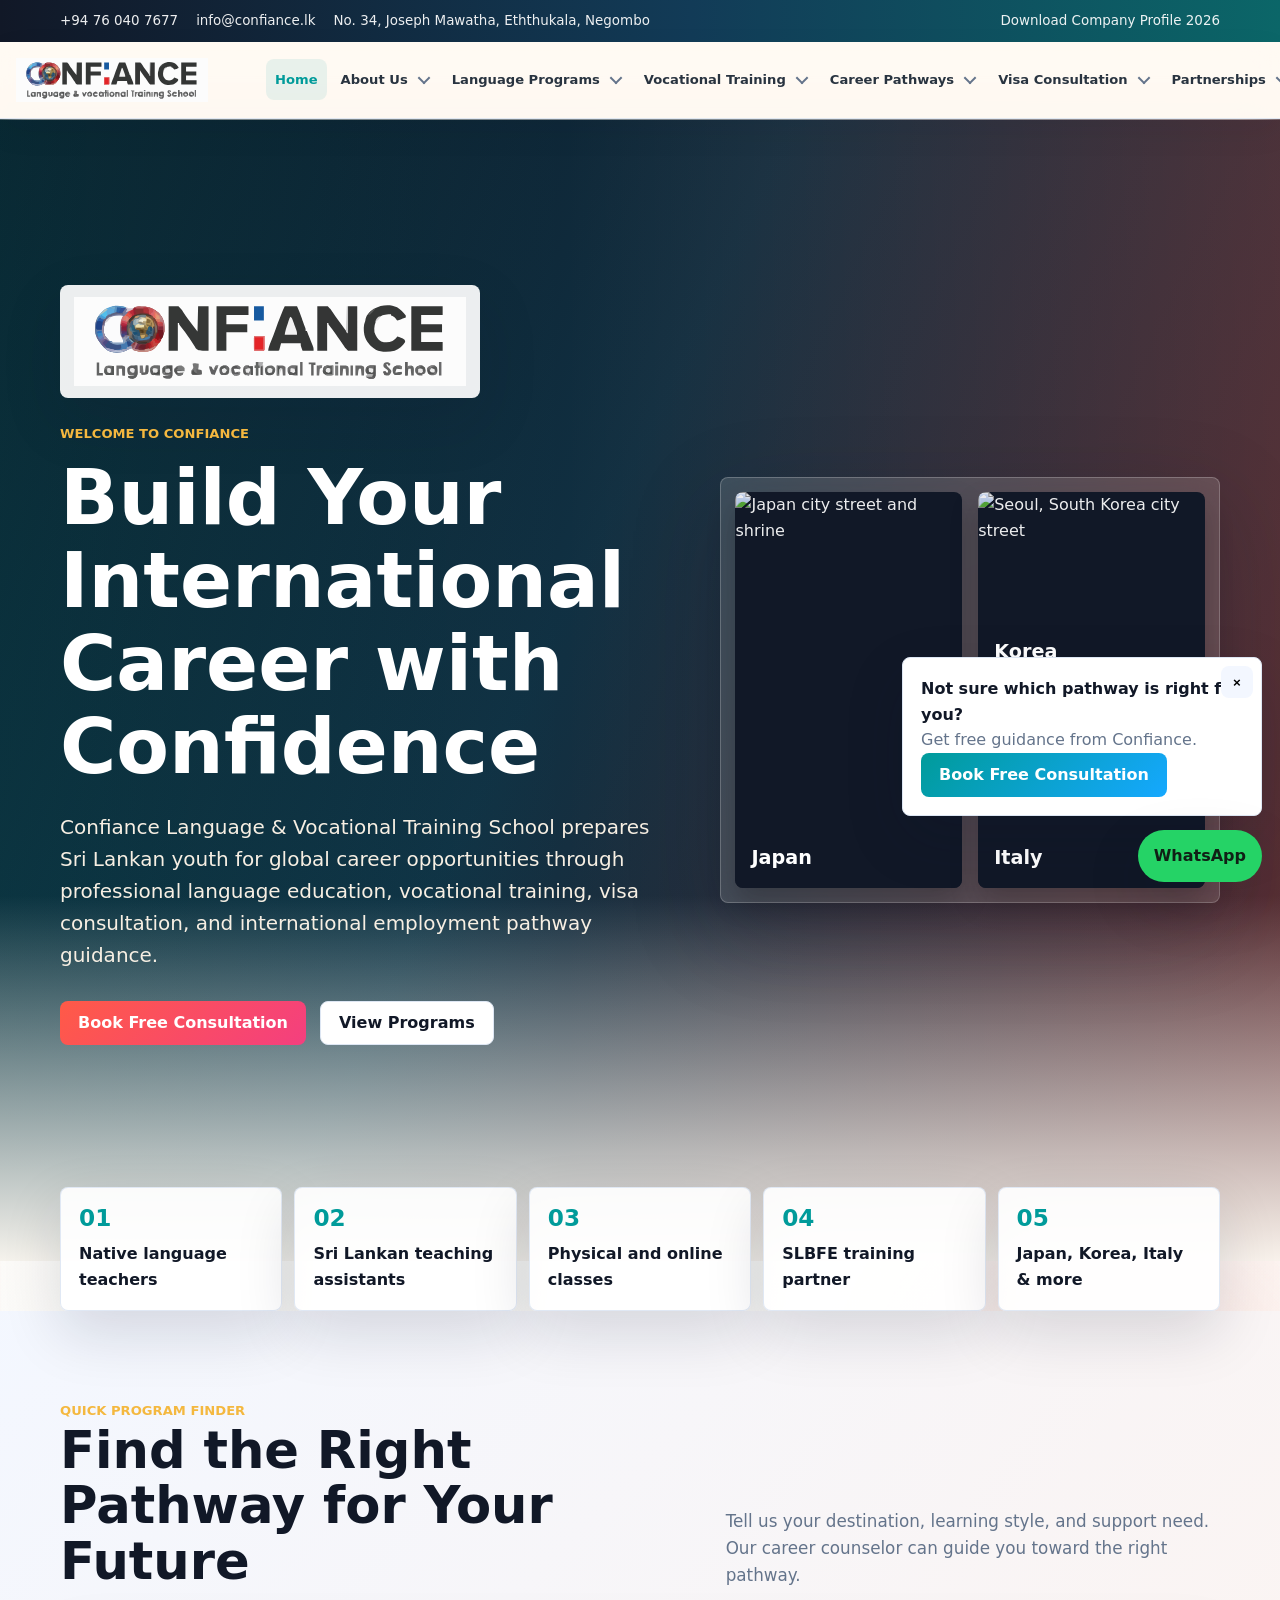
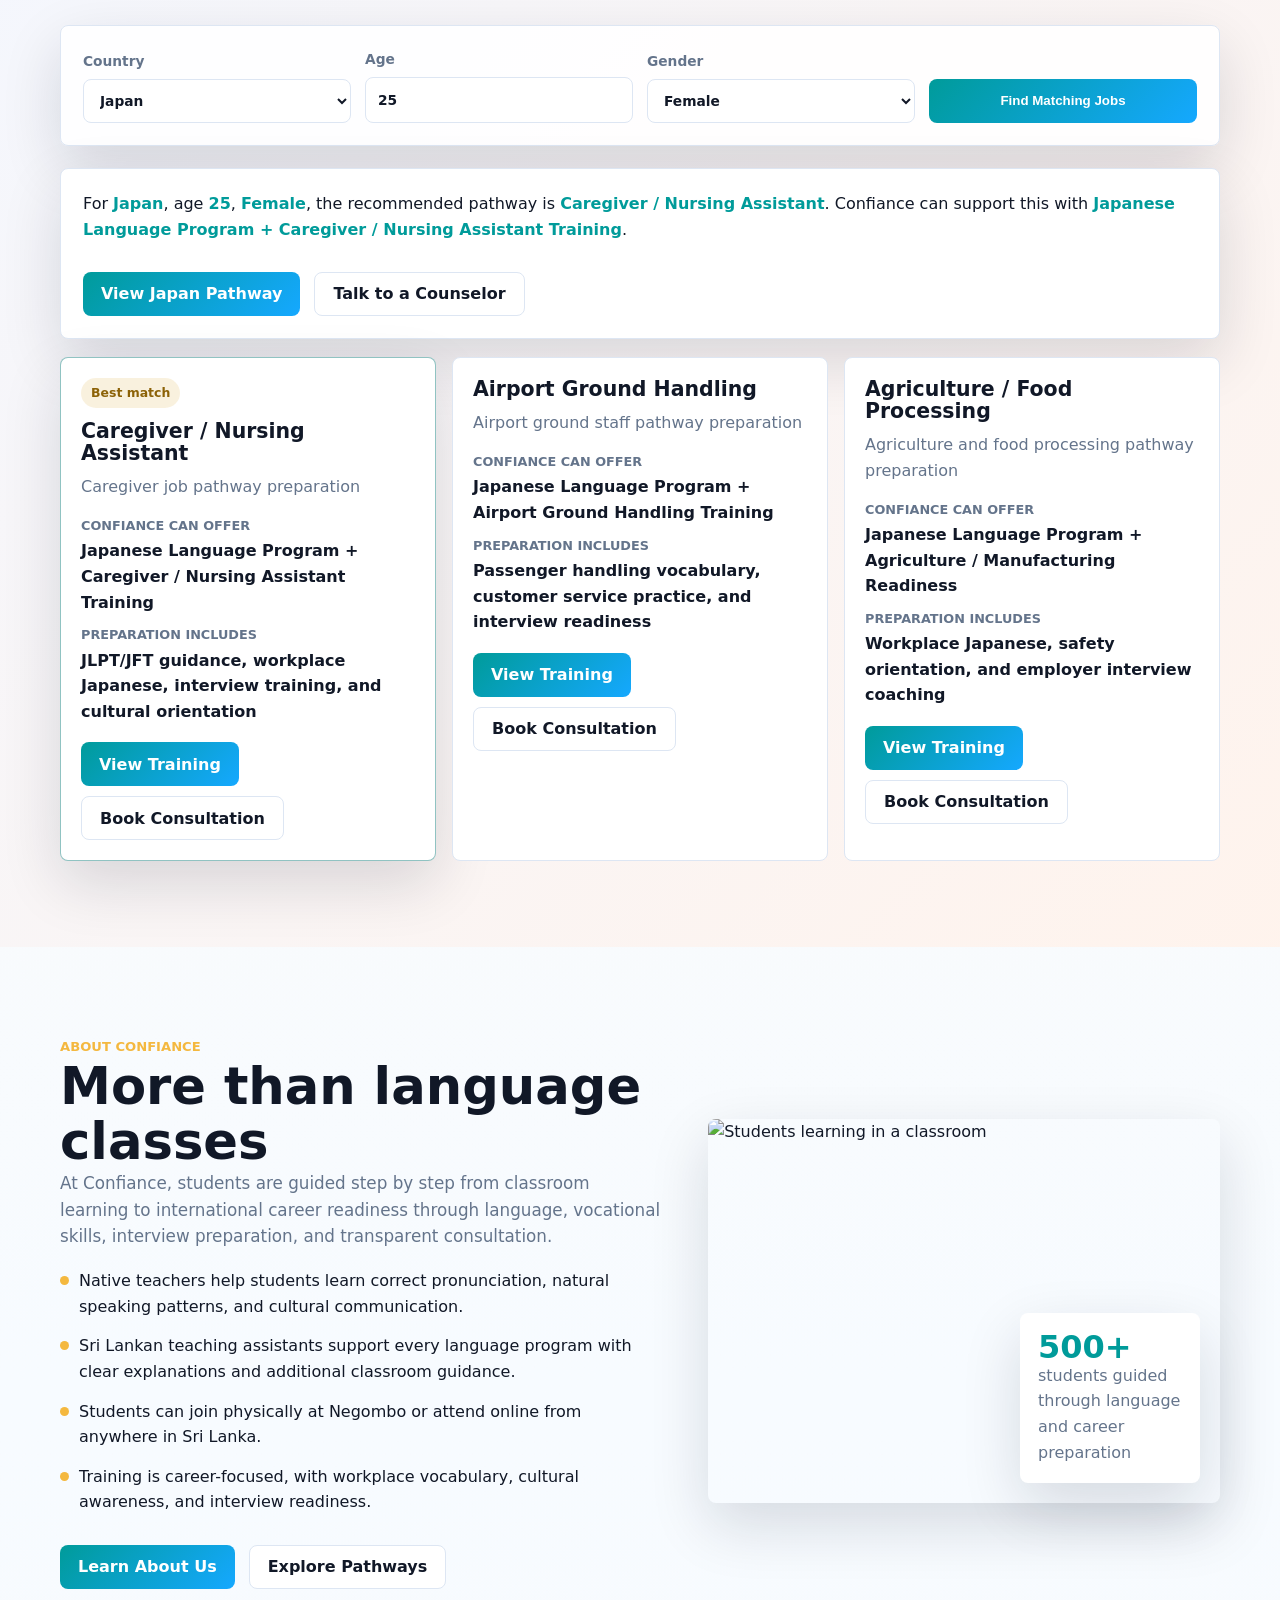
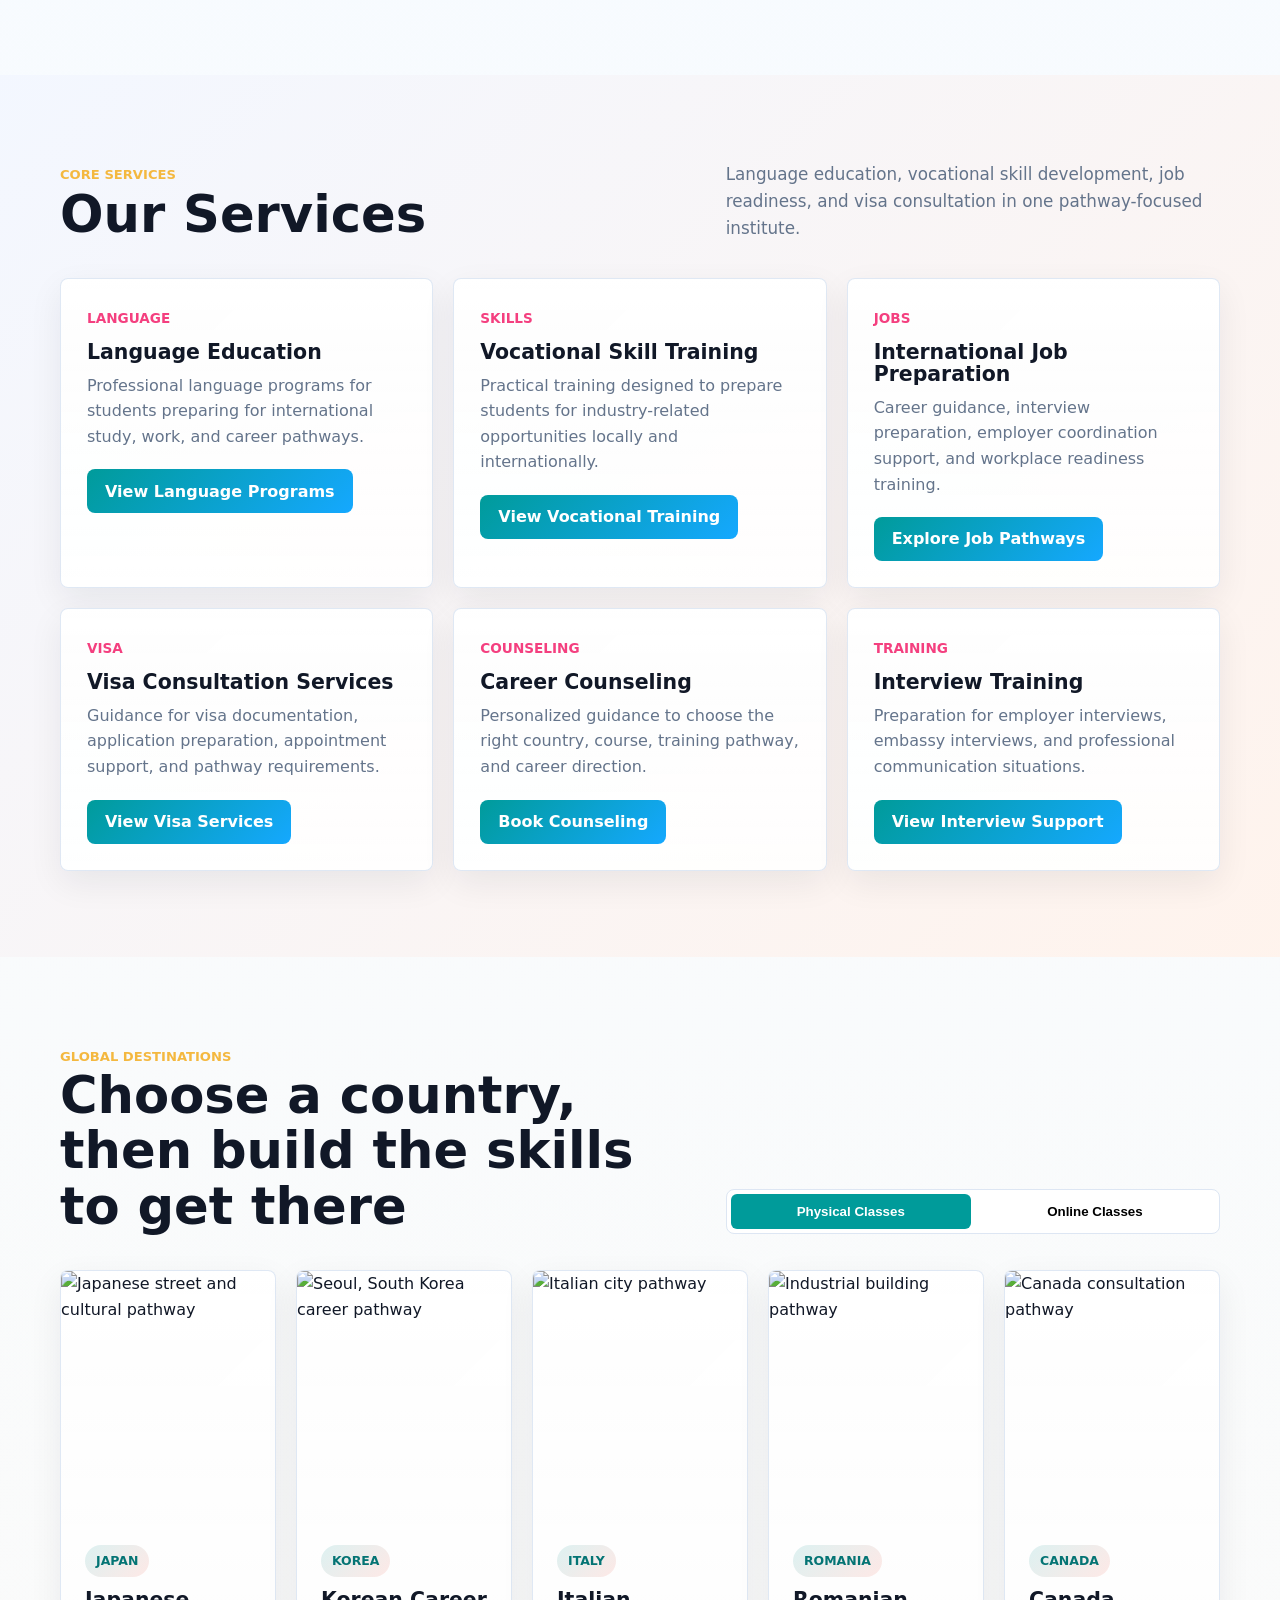
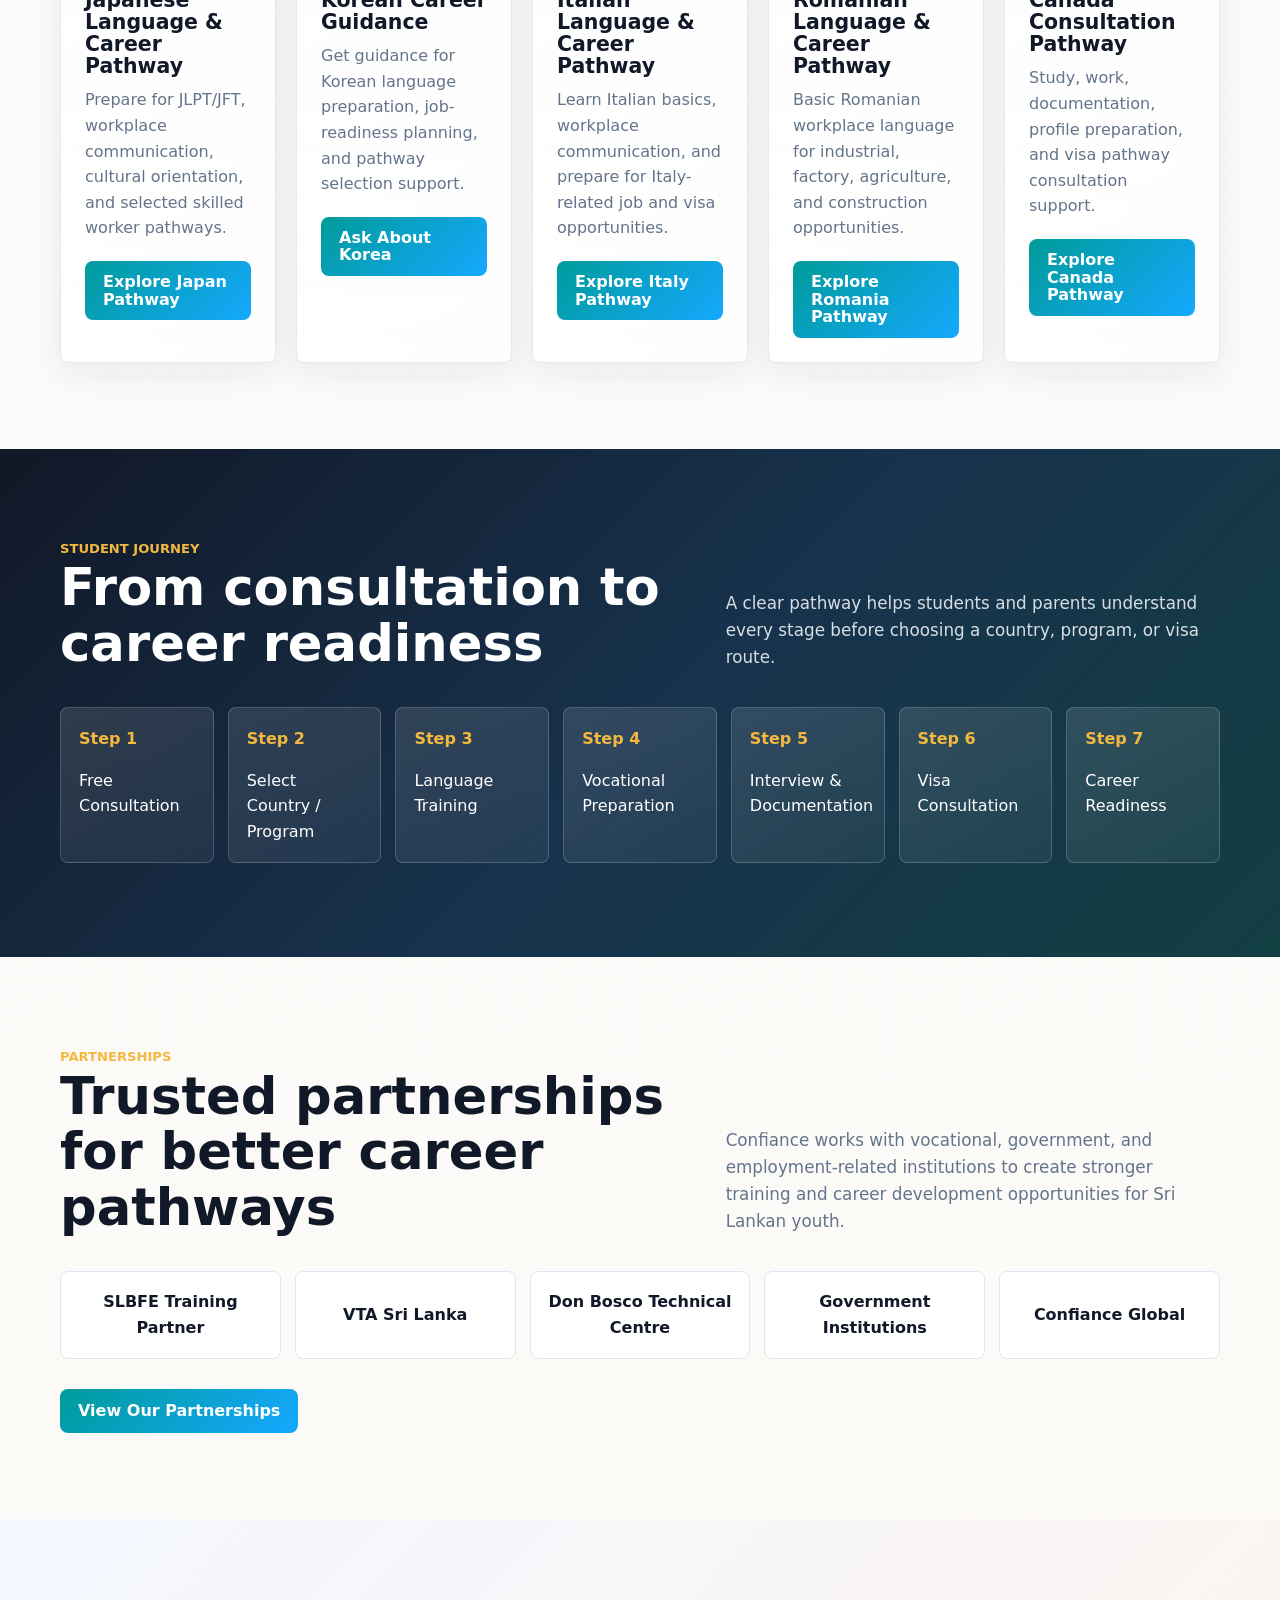
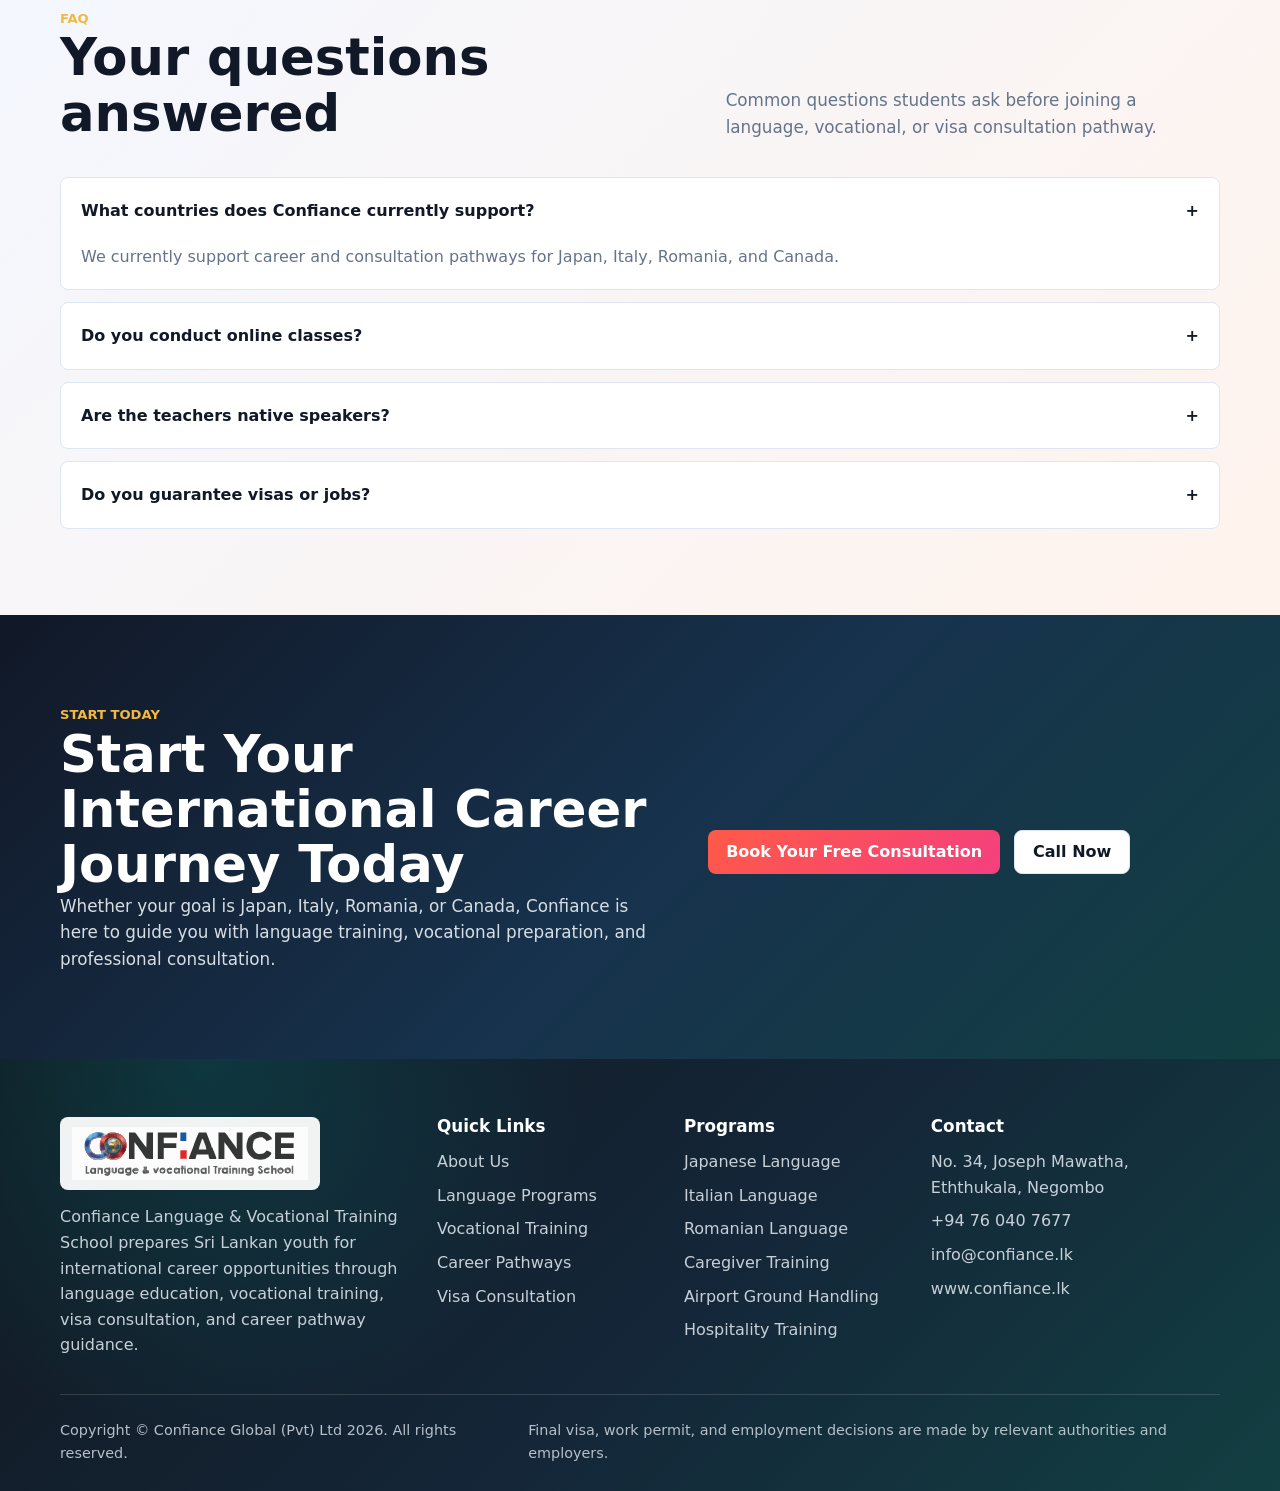
==== commit 35d71e08: "Refactor navigation and footer structure across team, visa, and vocational pages; enhance accessibil" ====
--- a/index.html
+++ b/index.html
@@ -7,6 +7,7 @@
     <meta name="description" content="Confiance Language & Vocational Training School in Negombo offers Japanese, Italian, and Romanian language classes, vocational training, visa consultation, and career pathway guidance for Japan, Italy, Romania, and Canada.">
     <meta name="keywords" content="Language classes in Negombo, Japanese classes Sri Lanka, Italian classes Sri Lanka, Romanian language Sri Lanka, Vocational training Negombo, Japan job pathway Sri Lanka, Canada visa consultation Sri Lanka">
     <link rel="preconnect" href="https://images.unsplash.com">
+    <link rel="preconnect" href="https://source.unsplash.com">
     <link rel="stylesheet" href="assets/styles.css">
   </head>
   <body>
@@ -24,36 +25,79 @@
     <nav class="nav">
       <div class="container">
         <a class="brand" href="index.html" aria-label="Confiance home">
-          <span class="brand__mark">C</span>
-          <span><strong>Confiance</strong><span>Learn. Train. Work Abroad with Confidence.</span></span>
+          <img class="brand__logo" src="assets/confiance-logo.svg" alt="Confiance Language &amp; Vocational Training School">
         </a>
-        <button class="nav__toggle" type="button" data-nav-toggle aria-label="Open menu" aria-expanded="false">☰</button>
+        <button class="nav__toggle" type="button" data-nav-toggle aria-label="Open menu" aria-expanded="false"><span></span><span></span><span></span></button>
         <div class="nav__links" data-nav-links>
-          <a href="index.html" aria-current="page">Home</a>
-          <a href="about.html">About Us</a>
-          <a href="languages.html">Language Programs</a>
-          <a href="vocational.html">Vocational Training</a>
-          <a href="pathways.html">Career Pathways</a>
-          <a href="visa.html">Visa Consultation</a>
-          <a href="partnerships.html">Partnerships</a>
-          <a href="team.html">Our Team</a>
-          <a href="gallery.html">Gallery</a>
-          <a href="contact.html">Contact Us</a>
-        </div>
-        <a class="button button--coral" href="contact.html">Book Free Consultation</a>
+          <div class="nav__item"><a class="nav__link" href="index.html">Home</a></div>
+          <div class="nav__item nav__item--has-menu">
+            <a class="nav__link" href="about.html">About Us</a><button class="nav__chevron" type="button" aria-label="Open About submenu" aria-expanded="false"></button>
+            <div class="nav__submenu"><a href="about.html#mission">Our Mission</a><a href="about.html#founder">Founder Message</a><a href="about.html#difference">Why Confiance</a></div>
+          </div>
+          <div class="nav__item nav__item--has-menu">
+            <a class="nav__link" href="languages.html">Language Programs</a><button class="nav__chevron" type="button" aria-label="Open Language submenu" aria-expanded="false"></button>
+            <div class="nav__submenu"><a href="languages.html#japanese">Japanese</a><a href="languages.html#italian">Italian</a><a href="languages.html#romanian">Romanian</a><a href="languages.html#formats">Class Formats</a><a href="languages.html#support">Student Support</a></div>
+          </div>
+          <div class="nav__item nav__item--has-menu">
+            <a class="nav__link" href="vocational.html">Vocational Training</a><button class="nav__chevron" type="button" aria-label="Open Vocational submenu" aria-expanded="false"></button>
+            <div class="nav__submenu nav__submenu--wide"><a href="vocational.html#caregiver">Caregiver</a><a href="vocational.html#airport-ground-handling">Airport Ground Handling</a><a href="vocational.html#hospitality">Hospitality</a><a href="vocational.html#construction">Construction</a><a href="vocational.html#welding">Welding</a><a href="vocational.html#agriculture">Agriculture</a><a href="vocational.html#building-cleaning">Building Cleaning</a><a href="vocational.html#commercial-driving">Commercial Driving</a><a href="vocational.html#factory-manufacturing">Factory Jobs</a></div>
+          </div>
+          <div class="nav__item nav__item--has-menu">
+            <a class="nav__link" href="pathways.html">Career Pathways</a><button class="nav__chevron" type="button" aria-label="Open Pathways submenu" aria-expanded="false"></button>
+            <div class="nav__submenu"><a href="pathways.html#japan">Japan</a><a href="pathways.html#italy">Italy</a><a href="pathways.html#romania">Romania</a><a href="pathways.html#canada">Canada</a><a href="pathways.html#faq">FAQ</a></div>
+          </div>
+          <div class="nav__item nav__item--has-menu">
+            <a class="nav__link" href="visa.html">Visa Consultation</a><button class="nav__chevron" type="button" aria-label="Open Visa submenu" aria-expanded="false"></button>
+            <div class="nav__submenu"><a href="visa.html#pathway-selection">Pathway Selection</a><a href="visa.html#document-checklist">Document Checklist</a><a href="visa.html#application-guidance">Application Guidance</a><a href="visa.html#interview-support">Interview Support</a></div>
+          </div>
+          <div class="nav__item nav__item--has-menu">
+            <a class="nav__link" href="partnerships.html">Partnerships</a><button class="nav__chevron" type="button" aria-label="Open Partnerships submenu" aria-expanded="false"></button>
+            <div class="nav__submenu"><a href="partnerships.html#slbfe">SLBFE</a><a href="partnerships.html#vta">VTA Sri Lanka</a><a href="partnerships.html#don-bosco">Don Bosco</a><a href="partnerships.html#government">Government</a></div>
+          </div>
+          <div class="nav__item nav__item--has-menu">
+            <a class="nav__link" href="team.html">Our Team</a><button class="nav__chevron" type="button" aria-label="Open Team submenu" aria-expanded="false"></button>
+            <div class="nav__submenu"><a href="team.html#founder">Founder</a><a href="team.html#operations">Operations</a><a href="team.html#technology">Technology</a></div>
+          </div>
+          <div class="nav__item nav__item--has-menu">
+            <a class="nav__link" href="gallery.html">Gallery</a><button class="nav__chevron" type="button" aria-label="Open Gallery submenu" aria-expanded="false"></button>
+            <div class="nav__submenu"><a href="gallery.html#language-classes">Language Classes</a><a href="gallery.html#vocational-training">Vocational Training</a><a href="gallery.html#career-guidance">Career Guidance</a></div>
+          </div>
+          <div class="nav__item nav__item--has-menu">
+            <a class="nav__link" href="contact.html">Contact Us</a><button class="nav__chevron" type="button" aria-label="Open Contact submenu" aria-expanded="false"></button>
+            <div class="nav__submenu"><a href="contact.html#contact-details">Contact Details</a><a href="contact.html#consultation-form">Consultation Form</a><a href="https://wa.me/94760407677" target="_blank" rel="noreferrer">WhatsApp</a></div>
+          </div>
+        </div>
+        <a class="button button--coral nav__portal" href="portal.html">LOGIN TO PORTAL</a>
       </div>
     </nav>
 
     <main>
       <section class="hero">
         <div class="container">
-          <div class="hero__content">
-            <span class="eyebrow">Welcome to Confiance</span>
-            <h1>Build Your International Career with Confidence</h1>
-            <p class="lead">Confiance Language & Vocational Training School prepares Sri Lankan youth for global career opportunities through professional language education, vocational training, visa consultation, and international employment pathway guidance.</p>
-            <div class="hero__actions">
-              <a class="button button--coral" href="contact.html">Book Free Consultation</a>
-              <a class="button button--light" href="languages.html">View Programs</a>
+          <div class="hero__layout">
+            <div class="hero__content">
+              <img class="hero__logo" src="assets/confiance-logo.svg" alt="Confiance Language &amp; Vocational Training School">
+              <span class="eyebrow">Welcome to Confiance</span>
+              <h1>Build Your International Career with Confidence</h1>
+              <p class="lead">Confiance Language & Vocational Training School prepares Sri Lankan youth for global career opportunities through professional language education, vocational training, visa consultation, and international employment pathway guidance.</p>
+              <div class="hero__actions">
+                <a class="button button--coral" href="contact.html">Book Free Consultation</a>
+                <a class="button button--light" href="languages.html">View Programs</a>
+              </div>
+            </div>
+            <div class="hero__visual" aria-label="Popular international destinations">
+              <a class="destination-tile destination-tile--large" href="pathways.html#japan">
+                <img src="https://images.unsplash.com/photo-1528360983277-13d401cdc186?auto=format&fit=crop&w=900&q=85" alt="Japan city street and shrine">
+                <span>Japan</span>
+              </a>
+              <a class="destination-tile" href="contact.html">
+                <img src="https://encrypted-tbn0.gstatic.com/images?q=tbn:ANd9GcTrr8KVxT2tLCxY_8ecMBZqn2RXmXzTph0Nood4P3KObQ&s=10" alt="Seoul, South Korea city street">
+                <span>Korea</span>
+              </a>
+              <a class="destination-tile" href="pathways.html#italy">
+                <img src="https://encrypted-tbn0.gstatic.com/images?q=tbn:ANd9GcRMayM7LVXjzg0QgHmJJtxvgdRkWUB-mL58-6AM3eqx8Q&s=10" alt="Colorful street in Italy">
+                <span>Italy</span>
+              </a>
             </div>
           </div>
         </div>
@@ -61,11 +105,11 @@
 
       <div class="container">
         <div class="trust-points" aria-label="Trust points">
-          <div class="trust-point"><span>01</span>Native language teachers</div>
-          <div class="trust-point"><span>02</span>Sri Lankan teaching assistants</div>
-          <div class="trust-point"><span>03</span>Physical and online classes</div>
-          <div class="trust-point"><span>04</span>SLBFE training partner</div>
-          <div class="trust-point"><span>05</span>Japan, Italy, Romania, Canada</div>
+          <a class="trust-point" href="languages.html#support"><span>01</span>Native language teachers</a>
+          <a class="trust-point" href="languages.html#support"><span>02</span>Sri Lankan teaching assistants</a>
+          <a class="trust-point" href="languages.html#formats"><span>03</span>Physical and online classes</a>
+          <a class="trust-point" href="partnerships.html#slbfe"><span>04</span>SLBFE training partner</a>
+          <a class="trust-point" href="pathways.html"><span>05</span>Japan, Korea, Italy & more</a>
         </div>
       </div>
 
@@ -137,12 +181,12 @@
             <p class="section__intro">Language education, vocational skill development, job readiness, and visa consultation in one pathway-focused institute.</p>
           </div>
           <div class="grid grid--3">
-            <article class="card"><span class="card__kicker">Language</span><h3>Language Education</h3><p>Professional language programs for students preparing for international study, work, and career pathways.</p></article>
-            <article class="card"><span class="card__kicker">Skills</span><h3>Vocational Skill Training</h3><p>Practical training designed to prepare students for industry-related opportunities locally and internationally.</p></article>
-            <article class="card"><span class="card__kicker">Jobs</span><h3>International Job Preparation</h3><p>Career guidance, interview preparation, employer coordination support, and workplace readiness training.</p></article>
-            <article class="card"><span class="card__kicker">Visa</span><h3>Visa Consultation Services</h3><p>Guidance for visa documentation, application preparation, appointment support, and pathway requirements.</p></article>
-            <article class="card"><span class="card__kicker">Counseling</span><h3>Career Counseling</h3><p>Personalized guidance to choose the right country, course, training pathway, and career direction.</p></article>
-            <article class="card"><span class="card__kicker">Training</span><h3>Interview Training</h3><p>Preparation for employer interviews, embassy interviews, and professional communication situations.</p></article>
+            <article class="card"><span class="card__kicker">Language</span><h3>Language Education</h3><p>Professional language programs for students preparing for international study, work, and career pathways.</p><a class="button" href="languages.html">View Language Programs</a></article>
+            <article class="card"><span class="card__kicker">Skills</span><h3>Vocational Skill Training</h3><p>Practical training designed to prepare students for industry-related opportunities locally and internationally.</p><a class="button" href="vocational.html">View Vocational Training</a></article>
+            <article class="card"><span class="card__kicker">Jobs</span><h3>International Job Preparation</h3><p>Career guidance, interview preparation, employer coordination support, and workplace readiness training.</p><a class="button" href="pathways.html">Explore Job Pathways</a></article>
+            <article class="card"><span class="card__kicker">Visa</span><h3>Visa Consultation Services</h3><p>Guidance for visa documentation, application preparation, appointment support, and pathway requirements.</p><a class="button" href="visa.html">View Visa Services</a></article>
+            <article class="card"><span class="card__kicker">Counseling</span><h3>Career Counseling</h3><p>Personalized guidance to choose the right country, course, training pathway, and career direction.</p><a class="button" href="contact.html">Book Counseling</a></article>
+            <article class="card"><span class="card__kicker">Training</span><h3>Interview Training</h3><p>Preparation for employer interviews, embassy interviews, and professional communication situations.</p><a class="button" href="visa.html#interview-support">View Interview Support</a></article>
           </div>
         </div>
       </section>
@@ -151,30 +195,34 @@
         <div class="container">
           <div class="section__header">
             <div>
-              <span class="eyebrow">Popular Programs</span>
-              <h2>Career pathways with practical preparation</h2>
+              <span class="eyebrow">Global Destinations</span>
+              <h2>Choose a country, then build the skills to get there</h2>
             </div>
             <div class="toggle" data-toggle-group aria-label="Class type">
               <button class="is-active" type="button">Physical Classes</button>
               <button type="button">Online Classes</button>
             </div>
           </div>
-          <div class="grid grid--4">
-            <article class="card card--image">
+          <div class="grid grid--5 destination-grid">
+            <article class="card card--image destination-card">
               <img src="https://images.unsplash.com/photo-1528360983277-13d401cdc186?auto=format&fit=crop&w=900&q=80" alt="Japanese street and cultural pathway">
-              <div class="card__body"><h3>Japanese Language & Career Pathway</h3><p>Prepare for JLPT/JFT, workplace communication, cultural orientation, and selected skilled worker pathways.</p><a class="button" href="pathways.html#japan">Explore Japan Pathway</a></div>
-            </article>
-            <article class="card card--image">
+              <div class="card__body"><span class="country-badge">Japan</span><h3>Japanese Language & Career Pathway</h3><p>Prepare for JLPT/JFT, workplace communication, cultural orientation, and selected skilled worker pathways.</p><a class="button" href="pathways.html#japan">Explore Japan Pathway</a></div>
+            </article>
+            <article class="card card--image destination-card">
+              <img src="https://source.unsplash.com/BnG_0cTn5uU/900x700" alt="Seoul, South Korea career pathway">
+              <div class="card__body"><span class="country-badge">Korea</span><h3>Korean Career Guidance</h3><p>Get guidance for Korean language preparation, job-readiness planning, and pathway selection support.</p><a class="button" href="contact.html">Ask About Korea</a></div>
+            </article>
+            <article class="card card--image destination-card">
               <img src="https://images.unsplash.com/photo-1529260830199-42c24126f198?auto=format&fit=crop&w=900&q=80" alt="Italian city pathway">
-              <div class="card__body"><h3>Italian Language & Career Pathway</h3><p>Learn Italian basics, workplace communication, and prepare for Italy-related job and visa opportunities.</p><a class="button" href="pathways.html#italy">Explore Italy Pathway</a></div>
-            </article>
-            <article class="card card--image">
+              <div class="card__body"><span class="country-badge">Italy</span><h3>Italian Language & Career Pathway</h3><p>Learn Italian basics, workplace communication, and prepare for Italy-related job and visa opportunities.</p><a class="button" href="pathways.html#italy">Explore Italy Pathway</a></div>
+            </article>
+            <article class="card card--image destination-card">
               <img src="https://images.unsplash.com/photo-1518005020951-eccb494ad742?auto=format&fit=crop&w=900&q=80" alt="Industrial building pathway">
-              <div class="card__body"><h3>Romanian Language & Career Pathway</h3><p>Basic Romanian workplace language for industrial, factory, agriculture, and construction opportunities.</p><a class="button" href="pathways.html#romania">Explore Romania Pathway</a></div>
-            </article>
-            <article class="card card--image">
+              <div class="card__body"><span class="country-badge">Romania</span><h3>Romanian Language & Career Pathway</h3><p>Basic Romanian workplace language for industrial, factory, agriculture, and construction opportunities.</p><a class="button" href="pathways.html#romania">Explore Romania Pathway</a></div>
+            </article>
+            <article class="card card--image destination-card">
               <img src="https://images.unsplash.com/photo-1500530855697-b586d89ba3ee?auto=format&fit=crop&w=900&q=80" alt="Canada consultation pathway">
-              <div class="card__body"><h3>Canada Consultation Pathway</h3><p>Study, work, documentation, profile preparation, and visa pathway consultation support.</p><a class="button" href="pathways.html#canada">Explore Canada Pathway</a></div>
+              <div class="card__body"><span class="country-badge">Canada</span><h3>Canada Consultation Pathway</h3><p>Study, work, documentation, profile preparation, and visa pathway consultation support.</p><a class="button" href="pathways.html#canada">Explore Canada Pathway</a></div>
             </article>
           </div>
         </div>
@@ -211,11 +259,11 @@
             <p class="section__intro">Confiance works with vocational, government, and employment-related institutions to create stronger training and career development opportunities for Sri Lankan youth.</p>
           </div>
           <div class="logo-strip">
-            <span>SLBFE Training Partner</span>
-            <span>VTA Sri Lanka</span>
-            <span>Don Bosco Technical Centre</span>
-            <span>Government Institutions</span>
-            <span>Confiance Global</span>
+            <a href="partnerships.html#slbfe">SLBFE Training Partner</a>
+            <a href="partnerships.html#vta">VTA Sri Lanka</a>
+            <a href="partnerships.html#don-bosco">Don Bosco Technical Centre</a>
+            <a href="partnerships.html#government">Government Institutions</a>
+            <a href="about.html">Confiance Global</a>
           </div>
           <div class="section__actions">
             <a class="button" href="partnerships.html">View Our Partnerships</a>
@@ -259,20 +307,20 @@
     <footer class="footer">
       <div class="container">
         <div class="footer__grid">
-          <div><h3>Confiance</h3><p>Confiance Language & Vocational Training School prepares Sri Lankan youth for international career opportunities through language education, vocational training, visa consultation, and career pathway guidance.</p></div>
+          <div class="footer__brand"><img class="footer__logo" src="assets/confiance-logo.svg" alt="Confiance Language &amp; Vocational Training School"><p>Confiance Language & Vocational Training School prepares Sri Lankan youth for international career opportunities through language education, vocational training, visa consultation, and career pathway guidance.</p></div>
           <div><h3>Quick Links</h3><ul><li><a href="about.html">About Us</a></li><li><a href="languages.html">Language Programs</a></li><li><a href="vocational.html">Vocational Training</a></li><li><a href="pathways.html">Career Pathways</a></li><li><a href="visa.html">Visa Consultation</a></li></ul></div>
-          <div><h3>Programs</h3><ul><li>Japanese Language</li><li>Italian Language</li><li>Romanian Language</li><li>Caregiver Training</li><li>Airport Ground Handling</li><li>Hospitality Training</li></ul></div>
+          <div><h3>Programs</h3><ul><li><a href="languages.html#japanese">Japanese Language</a></li><li><a href="languages.html#italian">Italian Language</a></li><li><a href="languages.html#romanian">Romanian Language</a></li><li><a href="vocational.html#caregiver">Caregiver Training</a></li><li><a href="vocational.html#airport-ground-handling">Airport Ground Handling</a></li><li><a href="vocational.html#hospitality">Hospitality Training</a></li></ul></div>
           <div><h3>Contact</h3><ul><li>No. 34, Joseph Mawatha, Eththukala, Negombo</li><li><a href="tel:+94760407677">+94 76 040 7677</a></li><li><a href="mailto:info@confiance.lk">info@confiance.lk</a></li><li><a href="https://www.confiance.lk">www.confiance.lk</a></li></ul></div>
         </div>
         <div class="footer__bottom">
-          <span>Copyright © Confiance Global (Pvt) Ltd 2026. All rights reserved.</span>
+          <span>Copyright &copy; Confiance Global (Pvt) Ltd 2026. All rights reserved.</span>
           <span>Final visa, work permit, and employment decisions are made by relevant authorities and employers.</span>
         </div>
       </div>
     </footer>
 
     <div class="lead-pop" data-lead-pop>
-      <button class="lead-pop__close" type="button" data-lead-close aria-label="Close">×</button>
+      <button class="lead-pop__close" type="button" data-lead-close aria-label="Close">&times;</button>
       <strong>Not sure which pathway is right for you?</strong>
       <p class="muted">Get free guidance from Confiance.</p>
       <a class="button" href="contact.html">Book Free Consultation</a>
--- a/assets/styles.css
+++ b/assets/styles.css
@@ -1,15 +1,22 @@
 :root {
-  --ink: #17212b;
-  --muted: #5b6673;
-  --paper: #fffdf8;
-  --soft: #f5f0e7;
-  --line: #e5ded2;
-  --teal: #0b7b78;
-  --teal-dark: #075e5b;
-  --coral: #d94f3d;
-  --gold: #d8a027;
-  --green: #2f7d50;
-  --shadow: 0 18px 45px rgba(23, 33, 43, 0.12);
+  --ink: #111827;
+  --ink-soft: #1f2937;
+  --muted: #64748b;
+  --paper: #fffaf3;
+  --soft: #f3f7ff;
+  --surface: rgba(255, 255, 255, 0.94);
+  --line: #dde6f3;
+  --teal: #009b9a;
+  --teal-dark: #047474;
+  --coral: #ff5a47;
+  --gold: #f4b83f;
+  --green: #28a765;
+  --violet: #6554ff;
+  --sky: #15a8ff;
+  --rose: #f43f7f;
+  --shadow: 0 22px 60px rgba(17, 24, 39, 0.14);
+  --shadow-strong: 0 30px 90px rgba(17, 24, 39, 0.22);
+  --ring: 0 0 0 4px rgba(0, 155, 154, 0.14);
 }
 
 * {
@@ -23,7 +30,10 @@
 body {
   margin: 0;
   color: var(--ink);
-  background: var(--paper);
+  background:
+    radial-gradient(circle at 12% 8%, rgba(0, 155, 154, 0.12), transparent 28rem),
+    radial-gradient(circle at 88% 18%, rgba(255, 90, 71, 0.12), transparent 24rem),
+    linear-gradient(180deg, #fffaf3 0%, #f7fbff 38%, #fffaf3 100%);
   font-family: Inter, ui-sans-serif, system-ui, -apple-system, BlinkMacSystemFont, "Segoe UI", sans-serif;
   line-height: 1.6;
 }
@@ -44,9 +54,9 @@
 }
 
 .topbar {
-  background: var(--ink);
+  background: linear-gradient(90deg, #111827, #123b57 54%, #0b6668);
   color: #fff;
-  font-size: 0.9rem;
+  font-size: 0.84rem;
 }
 
 .topbar .container,
@@ -55,6 +65,10 @@
   align-items: center;
   justify-content: space-between;
   gap: 20px;
+}
+
+.nav .container {
+  width: min(1380px, calc(100% - 32px));
 }
 
 .topbar__links,
@@ -71,21 +85,25 @@
   padding: 10px 0;
 }
 
+.topbar a:hover {
+  opacity: 1;
+}
+
 .nav {
   position: sticky;
   top: 0;
   z-index: 20;
-  background: rgba(255, 253, 248, 0.94);
-  border-bottom: 1px solid var(--line);
-  backdrop-filter: blur(14px);
+  background: rgba(255, 250, 243, 0.86);
+  border-bottom: 1px solid rgba(221, 230, 243, 0.86);
+  backdrop-filter: blur(18px);
+  box-shadow: 0 12px 34px rgba(17, 24, 39, 0.06);
 }
 
 .brand {
   display: flex;
   align-items: center;
-  gap: 12px;
-  min-width: 210px;
-  padding: 14px 0;
+  min-width: 230px;
+  padding: 10px 0;
 }
 
 .brand__mark {
@@ -94,10 +112,16 @@
   height: 46px;
   place-items: center;
   border-radius: 8px;
-  background: var(--teal);
+  background: linear-gradient(135deg, var(--teal), var(--violet) 62%, var(--coral));
   color: #fff;
   font-weight: 800;
   letter-spacing: 0;
+  box-shadow: 0 12px 28px rgba(0, 155, 154, 0.25);
+}
+
+.brand__logo {
+  width: clamp(170px, 15vw, 225px);
+  height: auto;
 }
 
 .brand strong {
@@ -115,19 +139,144 @@
 
 .nav__links {
   justify-content: center;
-  font-size: 0.94rem;
-}
-
-.nav__links a {
+  gap: 5px;
+  font-size: 0.82rem;
+  flex-wrap: nowrap;
+}
+
+.nav__item {
+  position: relative;
+  display: flex;
+  align-items: center;
+}
+
+.nav__link,
+.nav__submenu a {
   color: #293440;
-  padding: 25px 0;
-  border-bottom: 3px solid transparent;
-}
-
-.nav__links a:hover,
-.nav__links a[aria-current="page"] {
+  border-radius: 8px;
+  padding: 10px 9px;
+  border-bottom: 0;
+  font-weight: 750;
+  white-space: nowrap;
+  transition: color 0.18s ease, background 0.18s ease;
+}
+
+.nav__link:hover,
+.nav__link[aria-current="page"],
+.nav__item.is-active > .nav__link,
+.nav__item--has-menu:hover > .nav__link,
+.nav__item--has-menu:focus-within > .nav__link {
   color: var(--teal);
-  border-bottom-color: var(--teal);
+  background: rgba(0, 155, 154, 0.09);
+}
+
+.nav__chevron {
+  position: relative;
+  width: 28px;
+  height: 32px;
+  margin-left: -7px;
+  border: 0;
+  border-radius: 8px;
+  background: transparent;
+  cursor: pointer;
+}
+
+.nav__chevron::before {
+  content: "";
+  position: absolute;
+  left: 50%;
+  top: 45%;
+  width: 7px;
+  height: 7px;
+  border-right: 2px solid var(--muted);
+  border-bottom: 2px solid var(--muted);
+  transform: translate(-50%, -50%) rotate(45deg);
+  transition: transform 0.18s ease, border-color 0.18s ease;
+}
+
+.nav__item--has-menu::after {
+  content: "";
+  position: absolute;
+  left: 0;
+  right: 0;
+  top: 100%;
+  height: 16px;
+}
+
+.nav__item--has-menu:hover .nav__chevron::before,
+.nav__item--has-menu:focus-within .nav__chevron::before,
+.nav__item.is-open .nav__chevron::before {
+  border-color: var(--teal);
+  transform: translate(-50%, -30%) rotate(225deg);
+}
+
+.nav__submenu {
+  position: absolute;
+  left: 0;
+  top: calc(100% + 14px);
+  z-index: 30;
+  display: grid;
+  min-width: 230px;
+  gap: 4px;
+  border: 1px solid rgba(221, 230, 243, 0.92);
+  border-radius: 8px;
+  background: rgba(255, 255, 255, 0.96);
+  box-shadow: var(--shadow);
+  padding: 10px;
+  opacity: 0;
+  pointer-events: none;
+  transform: translateY(8px);
+  transition: opacity 0.18s ease, transform 0.18s ease;
+  backdrop-filter: blur(16px);
+}
+
+.nav__submenu::before {
+  content: "";
+  position: absolute;
+  left: 18px;
+  top: -7px;
+  width: 12px;
+  height: 12px;
+  border-left: 1px solid rgba(221, 230, 243, 0.92);
+  border-top: 1px solid rgba(221, 230, 243, 0.92);
+  background: rgba(255, 255, 255, 0.96);
+  transform: rotate(45deg);
+}
+
+.nav__item:nth-last-child(-n + 2) .nav__submenu {
+  left: auto;
+  right: 0;
+}
+
+.nav__item:nth-last-child(-n + 2) .nav__submenu::before {
+  left: auto;
+  right: 18px;
+}
+
+.nav__submenu--wide {
+  min-width: 430px;
+  grid-template-columns: repeat(2, minmax(0, 1fr));
+}
+
+.nav__item--has-menu:hover .nav__submenu,
+.nav__item--has-menu:focus-within .nav__submenu,
+.nav__item.is-open .nav__submenu {
+  opacity: 1;
+  pointer-events: auto;
+  transform: translateY(0);
+}
+
+.nav__submenu a {
+  display: block;
+  padding: 10px 11px;
+  color: var(--muted);
+  font-size: 0.86rem;
+}
+
+.nav__submenu a:hover,
+.nav__submenu a[aria-current="location"] {
+  background: linear-gradient(135deg, rgba(0, 155, 154, 0.1), rgba(255, 90, 71, 0.08));
+  color: var(--teal-dark);
 }
 
 .nav__toggle {
@@ -138,7 +287,19 @@
   background: #fff;
   border-radius: 8px;
   color: var(--ink);
-  font-size: 1.2rem;
+  padding: 9px;
+}
+
+.nav__toggle span {
+  display: block;
+  width: 18px;
+  height: 2px;
+  border-radius: 999px;
+  background: var(--ink);
+}
+
+.nav__toggle span + span {
+  margin-top: 4px;
 }
 
 .button {
@@ -150,7 +311,7 @@
   border: 0;
   border-radius: 8px;
   padding: 12px 18px;
-  background: var(--teal);
+  background: linear-gradient(135deg, var(--teal), var(--sky));
   color: #fff;
   cursor: pointer;
   font-weight: 700;
@@ -159,9 +320,19 @@
 }
 
 .button:hover {
-  background: var(--teal-dark);
+  background: linear-gradient(135deg, var(--teal-dark), #087fc0);
   box-shadow: var(--shadow);
   transform: translateY(-1px);
+}
+
+.button:focus-visible,
+a:focus-visible,
+button:focus-visible,
+input:focus-visible,
+select:focus-visible,
+textarea:focus-visible {
+  outline: none;
+  box-shadow: var(--ring);
 }
 
 .button--light {
@@ -175,21 +346,21 @@
 }
 
 .button--coral {
-  background: var(--coral);
+  background: linear-gradient(135deg, var(--coral), var(--rose));
 }
 
 .button--coral:hover {
-  background: #bd3d2d;
+  background: linear-gradient(135deg, #e43f31, #d82767);
 }
 
 .hero {
   position: relative;
-  min-height: 690px;
+  min-height: 730px;
   display: grid;
   align-items: center;
   color: #fff;
   overflow: hidden;
-  background: #142029;
+  background: #111827;
 }
 
 .hero::before {
@@ -197,9 +368,18 @@
   position: absolute;
   inset: 0;
   background:
-    linear-gradient(90deg, rgba(13, 24, 32, 0.88), rgba(13, 24, 32, 0.64), rgba(13, 24, 32, 0.22)),
-    url("https://images.unsplash.com/photo-1522202176988-66273c2fd55f?auto=format&fit=crop&w=1800&q=80") center/cover;
+    linear-gradient(115deg, rgba(10, 18, 30, 0.92) 0%, rgba(16, 56, 75, 0.76) 44%, rgba(255, 90, 71, 0.18) 100%),
+    url("https://images.unsplash.com/photo-1522202176988-66273c2fd55f?auto=format&fit=crop&w=1800&q=85") center/cover;
   transform: scale(1.02);
+}
+
+.hero::after {
+  content: "";
+  position: absolute;
+  inset: 0;
+  background:
+    linear-gradient(180deg, transparent 68%, rgba(255, 250, 243, 0.96) 100%),
+    linear-gradient(90deg, rgba(0, 155, 154, 0.16), transparent 44%, rgba(255, 90, 71, 0.18));
 }
 
 .hero .container {
@@ -207,9 +387,73 @@
   z-index: 1;
 }
 
+.hero__layout {
+  display: grid;
+  grid-template-columns: minmax(0, 0.95fr) minmax(360px, 0.78fr);
+  gap: 52px;
+  align-items: center;
+}
+
 .hero__content {
-  max-width: 760px;
+  max-width: 780px;
   padding: 80px 0 130px;
+}
+
+.hero__visual {
+  display: grid;
+  grid-template-columns: 1fr 1fr;
+  gap: 16px;
+  align-items: stretch;
+  padding: 14px;
+  border: 1px solid rgba(255, 255, 255, 0.22);
+  border-radius: 8px;
+  background: rgba(255, 255, 255, 0.14);
+  box-shadow: var(--shadow-strong);
+  backdrop-filter: blur(16px);
+}
+
+.destination-tile {
+  position: relative;
+  min-height: 190px;
+  overflow: hidden;
+  border-radius: 8px;
+  background: #111827;
+  box-shadow: 0 14px 28px rgba(0, 0, 0, 0.22);
+}
+
+.destination-tile--large {
+  grid-row: span 2;
+  min-height: 396px;
+}
+
+.destination-tile img {
+  width: 100%;
+  height: 100%;
+  object-fit: cover;
+  opacity: 0.92;
+  transition: transform 0.28s ease, opacity 0.28s ease;
+}
+
+.destination-tile::after {
+  content: "";
+  position: absolute;
+  inset: 0;
+  background: linear-gradient(180deg, transparent 35%, rgba(17, 24, 39, 0.76));
+}
+
+.destination-tile span {
+  position: absolute;
+  left: 16px;
+  bottom: 14px;
+  z-index: 1;
+  color: #fff;
+  font-size: 1.2rem;
+  font-weight: 900;
+}
+
+.destination-tile:hover img {
+  opacity: 1;
+  transform: scale(1.06);
 }
 
 .eyebrow {
@@ -272,11 +516,18 @@
 .trust-point {
   min-height: 112px;
   padding: 18px;
-  border: 1px solid var(--line);
-  border-radius: 8px;
-  background: #fff;
+  border: 1px solid rgba(221, 230, 243, 0.9);
+  border-radius: 8px;
+  background: rgba(255, 255, 255, 0.92);
   box-shadow: var(--shadow);
   font-weight: 800;
+  transition: transform 0.18s ease, box-shadow 0.18s ease, border-color 0.18s ease;
+}
+
+.trust-point:hover {
+  border-color: rgba(0, 155, 154, 0.4);
+  box-shadow: var(--shadow-strong);
+  transform: translateY(-4px);
 }
 
 .trust-point span {
@@ -292,11 +543,13 @@
 }
 
 .section--soft {
-  background: var(--soft);
+  background:
+    linear-gradient(135deg, rgba(243, 247, 255, 0.96), rgba(255, 243, 236, 0.96));
 }
 
 .section--ink {
-  background: var(--ink);
+  background:
+    linear-gradient(135deg, #111827 0%, #17324d 52%, #123f42 100%);
   color: #fff;
 }
 
@@ -335,17 +588,51 @@
   grid-template-columns: repeat(4, minmax(0, 1fr));
 }
 
+.grid--5 {
+  grid-template-columns: repeat(5, minmax(0, 1fr));
+}
+
 .card {
-  border: 1px solid var(--line);
-  border-radius: 8px;
-  background: #fff;
+  position: relative;
+  border: 1px solid rgba(221, 230, 243, 0.92);
+  border-radius: 8px;
+  background:
+    linear-gradient(180deg, rgba(255, 255, 255, 0.98), rgba(255, 255, 255, 0.92)),
+    linear-gradient(135deg, rgba(0, 155, 154, 0.08), rgba(255, 90, 71, 0.06));
   padding: 26px;
   min-height: 100%;
+  box-shadow: 0 12px 34px rgba(17, 24, 39, 0.07);
+  transition: transform 0.18s ease, box-shadow 0.18s ease, border-color 0.18s ease;
+  overflow: hidden;
+}
+
+.card::before {
+  content: "";
+  position: absolute;
+  inset: 0 0 auto;
+  height: 3px;
+  background: linear-gradient(90deg, var(--teal), var(--gold), var(--coral));
+  opacity: 0;
+  transition: opacity 0.18s ease;
+}
+
+.card:hover {
+  border-color: rgba(0, 155, 154, 0.34);
+  box-shadow: var(--shadow);
+  transform: translateY(-3px);
+}
+
+.card:hover::before {
+  opacity: 1;
 }
 
 .card--image {
   padding: 0;
   overflow: hidden;
+}
+
+.card--image::before {
+  z-index: 1;
 }
 
 .card--image img {
@@ -359,20 +646,36 @@
 }
 
 .card__kicker {
-  color: var(--coral);
+  color: var(--rose);
   font-weight: 800;
   font-size: 0.85rem;
   text-transform: uppercase;
 }
 
+.card h2 {
+  font-size: clamp(1.55rem, 2.5vw, 2.25rem);
+}
+
 .card p,
 .muted {
   color: var(--muted);
 }
 
 .card h3 + p,
-.card .card__kicker + h3 {
+.card h2 + p,
+.card .card__kicker + h3,
+.card .card__kicker + h2 {
   margin-top: 10px;
+}
+
+.card p + p,
+.card p + ul,
+.card ul + p,
+.section__intro + .muted,
+.section__intro + .feature-list,
+.feature-list + .button,
+.pill-list + .button {
+  margin-top: 18px;
 }
 
 .card .button {
@@ -422,6 +725,37 @@
   box-shadow: var(--shadow);
 }
 
+.destination-grid {
+  align-items: stretch;
+}
+
+.destination-card {
+  position: relative;
+}
+
+.destination-card img {
+  height: 250px;
+}
+
+.destination-card .card__body {
+  display: grid;
+  align-content: start;
+  min-height: 300px;
+}
+
+.country-badge {
+  display: inline-flex;
+  width: fit-content;
+  margin-bottom: 12px;
+  border-radius: 999px;
+  background: linear-gradient(135deg, rgba(0, 155, 154, 0.13), rgba(255, 90, 71, 0.13));
+  color: var(--teal-dark);
+  padding: 6px 11px;
+  font-size: 0.78rem;
+  font-weight: 900;
+  text-transform: uppercase;
+}
+
 .stat {
   position: absolute;
   right: 20px;
@@ -448,7 +782,7 @@
   padding: 22px;
   border: 1px solid var(--line);
   border-radius: 8px;
-  background: #fff;
+  background: rgba(255, 255, 255, 0.94);
   box-shadow: var(--shadow);
 }
 
@@ -521,6 +855,13 @@
   font-weight: 700;
 }
 
+.job-card__actions {
+  display: flex;
+  flex-wrap: wrap;
+  gap: 10px;
+  margin-top: 18px;
+}
+
 .finder-results__empty {
   border: 1px dashed var(--line);
   border-radius: 8px;
@@ -548,6 +889,13 @@
   color: var(--ink);
   font: inherit;
   padding: 11px 12px;
+  transition: border-color 0.18s ease, box-shadow 0.18s ease;
+}
+
+input:hover,
+select:hover,
+textarea:hover {
+  border-color: rgba(0, 155, 154, 0.45);
 }
 
 textarea {
@@ -591,7 +939,7 @@
   min-height: 150px;
   border-radius: 8px;
   border: 1px solid rgba(255, 255, 255, 0.18);
-  background: rgba(255, 255, 255, 0.07);
+  background: linear-gradient(150deg, rgba(255, 255, 255, 0.12), rgba(255, 255, 255, 0.05));
   padding: 18px;
 }
 
@@ -607,7 +955,8 @@
   gap: 14px;
 }
 
-.logo-strip span {
+.logo-strip span,
+.logo-strip a {
   display: grid;
   min-height: 88px;
   place-items: center;
@@ -620,12 +969,50 @@
   padding: 12px;
 }
 
+.logo-strip a:hover,
+.pill-list a:hover {
+  border-color: var(--teal);
+  color: var(--teal);
+}
+
 .page-hero {
+  position: relative;
+  min-height: 390px;
+  display: grid;
+  align-items: end;
   color: #fff;
   background:
-    linear-gradient(90deg, rgba(23, 33, 43, 0.92), rgba(23, 33, 43, 0.62)),
+    linear-gradient(115deg, rgba(10, 18, 30, 0.94), rgba(16, 56, 75, 0.74) 54%, rgba(255, 90, 71, 0.2)),
     url("https://images.unsplash.com/photo-1517048676732-d65bc937f952?auto=format&fit=crop&w=1800&q=80") center/cover;
-  padding: 96px 0 100px;
+  overflow: hidden;
+  padding: 92px 0 112px;
+}
+
+.page-hero::before,
+.page-hero::after {
+  content: "";
+  position: absolute;
+  inset: 0;
+  pointer-events: none;
+}
+
+.page-hero::before {
+  background:
+    radial-gradient(circle at 18% 16%, rgba(0, 155, 154, 0.34), transparent 24rem),
+    radial-gradient(circle at 88% 18%, rgba(244, 184, 63, 0.18), transparent 20rem);
+}
+
+.page-hero::after {
+  background: linear-gradient(180deg, transparent 62%, rgba(255, 250, 243, 0.95) 100%);
+}
+
+.page-hero .container {
+  position: relative;
+  z-index: 1;
+}
+
+.page-hero h1 {
+  max-width: 900px;
 }
 
 .page-hero p {
@@ -635,10 +1022,20 @@
   font-size: 1.12rem;
 }
 
+.hero__logo {
+  width: min(420px, 92vw);
+  height: auto;
+  margin-bottom: 22px;
+  padding: 12px 14px;
+  border-radius: 8px;
+  background: rgba(255, 255, 255, 0.92);
+  box-shadow: var(--shadow);
+}
+
 .program-layout {
   display: grid;
-  grid-template-columns: minmax(0, 0.75fr) minmax(320px, 1fr);
-  gap: 28px;
+  grid-template-columns: minmax(220px, 0.32fr) minmax(0, 1fr);
+  gap: 34px;
 }
 
 .program-nav {
@@ -647,8 +1044,10 @@
   align-self: start;
   border: 1px solid var(--line);
   border-radius: 8px;
-  background: #fff;
+  background: var(--surface);
+  box-shadow: 0 16px 36px rgba(17, 24, 39, 0.08);
   padding: 18px;
+  backdrop-filter: blur(14px);
 }
 
 .program-nav a {
@@ -665,12 +1064,26 @@
 }
 
 .detail-block {
-  border-bottom: 1px solid var(--line);
-  padding: 34px 0;
+  position: relative;
+  border: 1px solid rgba(221, 230, 243, 0.86);
+  border-radius: 8px;
+  background: rgba(255, 255, 255, 0.76);
+  box-shadow: 0 12px 34px rgba(17, 24, 39, 0.06);
+  padding: 30px;
+  margin-bottom: 22px;
+  overflow: hidden;
+}
+
+.detail-block::before {
+  content: "";
+  position: absolute;
+  inset: 0 auto 0 0;
+  width: 4px;
+  background: linear-gradient(180deg, var(--teal), var(--coral));
 }
 
 .detail-block:first-child {
-  padding-top: 0;
+  padding-top: 30px;
 }
 
 .pill-list {
@@ -680,7 +1093,8 @@
   margin-top: 18px;
 }
 
-.pill-list span {
+.pill-list span,
+.pill-list a {
   border-radius: 999px;
   border: 1px solid var(--line);
   background: #fff;
@@ -688,6 +1102,7 @@
   color: var(--muted);
   font-weight: 700;
   font-size: 0.92rem;
+  transition: border-color 0.18s ease, color 0.18s ease, transform 0.18s ease;
 }
 
 .gallery-grid {
@@ -702,6 +1117,7 @@
   overflow: hidden;
   border-radius: 8px;
   background: var(--ink);
+  box-shadow: 0 16px 38px rgba(17, 24, 39, 0.12);
 }
 
 .gallery-grid img {
@@ -709,6 +1125,19 @@
   height: 270px;
   object-fit: cover;
   opacity: 0.88;
+  transition: opacity 0.24s ease, transform 0.24s ease;
+}
+
+.gallery-grid figure::after {
+  content: "";
+  position: absolute;
+  inset: 0;
+  background: linear-gradient(180deg, transparent 36%, rgba(17, 24, 39, 0.84));
+}
+
+.gallery-grid figure:hover img {
+  opacity: 1;
+  transform: scale(1.05);
 }
 
 .gallery-grid figcaption {
@@ -716,6 +1145,7 @@
   left: 16px;
   right: 16px;
   bottom: 14px;
+  z-index: 1;
   color: #fff;
   font-weight: 900;
 }
@@ -767,6 +1197,12 @@
 .form {
   display: grid;
   gap: 16px;
+}
+
+.form.card {
+  background:
+    linear-gradient(180deg, rgba(255, 255, 255, 0.98), rgba(247, 251, 255, 0.94)),
+    linear-gradient(135deg, rgba(0, 155, 154, 0.08), rgba(255, 90, 71, 0.08));
 }
 
 .form__row {
@@ -827,7 +1263,9 @@
 }
 
 .footer {
-  background: #111820;
+  background:
+    radial-gradient(circle at 16% 0%, rgba(0, 155, 154, 0.22), transparent 24rem),
+    linear-gradient(135deg, #111820, #142638 54%, #123f42);
   color: #fff;
   padding: 58px 0 26px;
 }
@@ -841,12 +1279,30 @@
 .footer h3 {
   font-size: 1.05rem;
   margin-bottom: 14px;
+}
+
+.footer__brand {
+  display: grid;
+  align-content: start;
+  gap: 14px;
+}
+
+.footer__logo {
+  width: min(260px, 100%);
+  height: auto;
+  padding: 10px 12px;
+  border-radius: 8px;
+  background: rgba(255, 255, 255, 0.94);
 }
 
 .footer p,
 .footer a,
 .footer li {
   color: #c7d0d8;
+}
+
+.footer a:hover {
+  color: #fff;
 }
 
 .footer ul {
@@ -868,41 +1324,91 @@
   font-size: 0.9rem;
 }
 
-@media (max-width: 1060px) {
+@media (max-width: 1260px) {
+  .nav .button {
+    display: none;
+  }
+}
+
+@media (max-width: 1260px) {
   .nav__toggle {
-    display: inline-grid;
-    place-items: center;
+    display: block;
   }
 
   .nav__links {
     position: absolute;
     left: 0;
     right: 0;
-    top: 75px;
+    top: 76px;
     display: none;
     flex-direction: column;
     align-items: stretch;
-    gap: 0;
-    background: var(--paper);
+    gap: 4px;
+    background: rgba(255, 250, 243, 0.98);
     border-bottom: 1px solid var(--line);
     padding: 10px 16px 18px;
+    box-shadow: var(--shadow);
   }
 
   .nav__links.is-open {
     display: flex;
   }
 
-  .nav__links a {
+  .nav__item {
+    display: grid;
+    grid-template-columns: 1fr auto;
+    align-items: stretch;
+  }
+
+  .nav__item--has-menu::after {
+    display: none;
+  }
+
+  .nav__item > .nav__link {
+    display: block;
     padding: 12px;
-    border-bottom: 0;
-  }
-
-  .nav .button {
+  }
+
+  .nav__chevron {
+    width: 42px;
+    height: 42px;
+    margin-left: 0;
+  }
+
+  .nav__submenu,
+  .nav__submenu--wide {
+    position: static;
+    grid-column: 1 / -1;
+    min-width: 0;
+    grid-template-columns: 1fr;
+    margin: 0 0 8px 12px;
+    box-shadow: none;
+    background: rgba(255, 255, 255, 0.7);
+    transform: none;
     display: none;
-  }
-
+    opacity: 1;
+    pointer-events: auto;
+    padding: 6px;
+  }
+
+  .nav__submenu::before {
+    display: none;
+  }
+
+  .nav__item--has-menu:hover .nav__submenu,
+  .nav__item--has-menu:focus-within .nav__submenu {
+    display: none;
+  }
+
+  .nav__item.is-open .nav__submenu {
+    display: grid;
+  }
+}
+
+@media (max-width: 1060px) {
   .trust-points,
   .grid--4,
+  .grid--5,
   .finder,
   .finder-results__grid,
   .footer__grid {
@@ -910,10 +1416,15 @@
   }
 
   .section__header,
+  .hero__layout,
   .split,
   .program-layout,
   .contact-layout {
     grid-template-columns: 1fr;
+  }
+
+  .hero__visual {
+    margin-bottom: 80px;
   }
 
   .program-nav {
@@ -937,8 +1448,8 @@
     min-width: 0;
   }
 
-  .brand span {
-    display: none;
+  .brand__logo {
+    width: 158px;
   }
 
   .hero {
@@ -946,7 +1457,18 @@
   }
 
   .hero__content {
-    padding: 64px 0 116px;
+    padding: 64px 0 28px;
+  }
+
+  .hero__visual {
+    grid-template-columns: 1fr;
+    margin-bottom: 92px;
+  }
+
+  .destination-tile,
+  .destination-tile--large {
+    min-height: 220px;
+    grid-row: auto;
   }
 
   section {
@@ -957,6 +1479,7 @@
   .grid--2,
   .grid--3,
   .grid--4,
+  .grid--5,
   .finder,
   .finder-results__grid,
   .logo-strip,
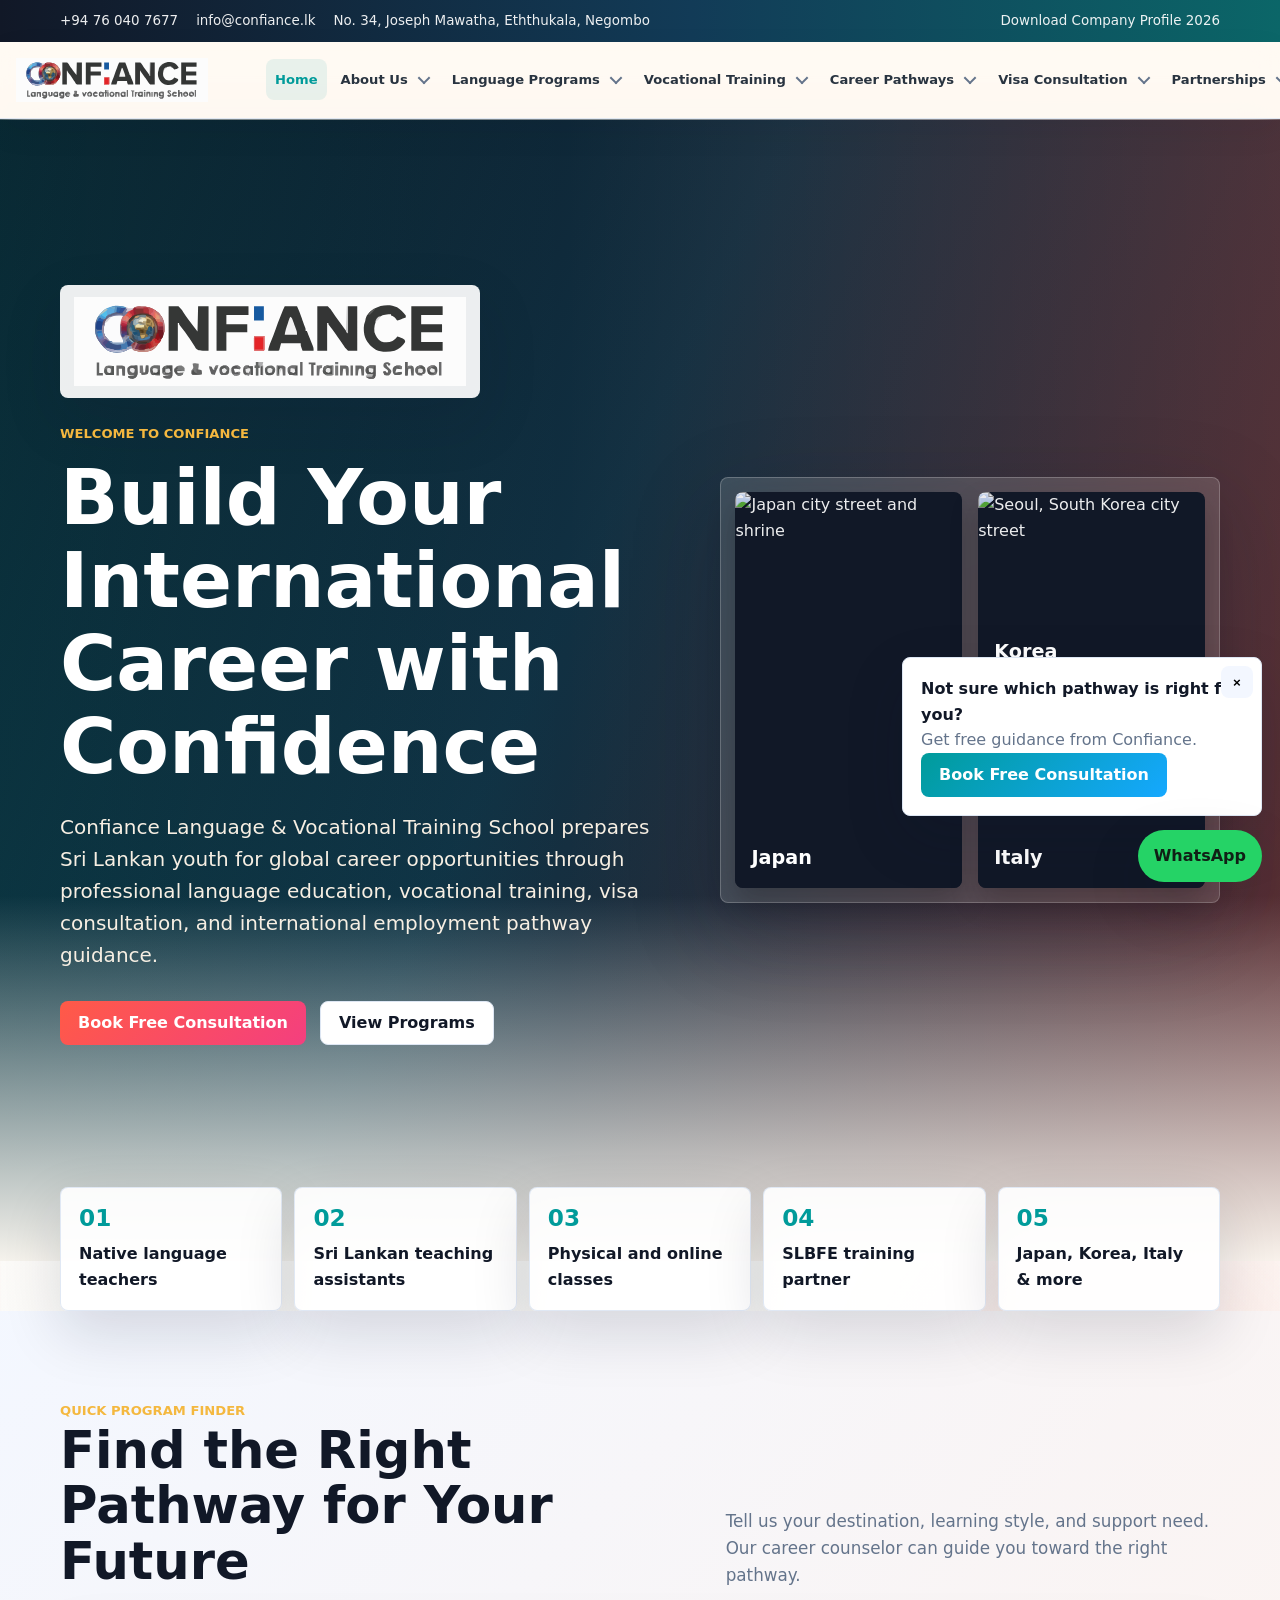
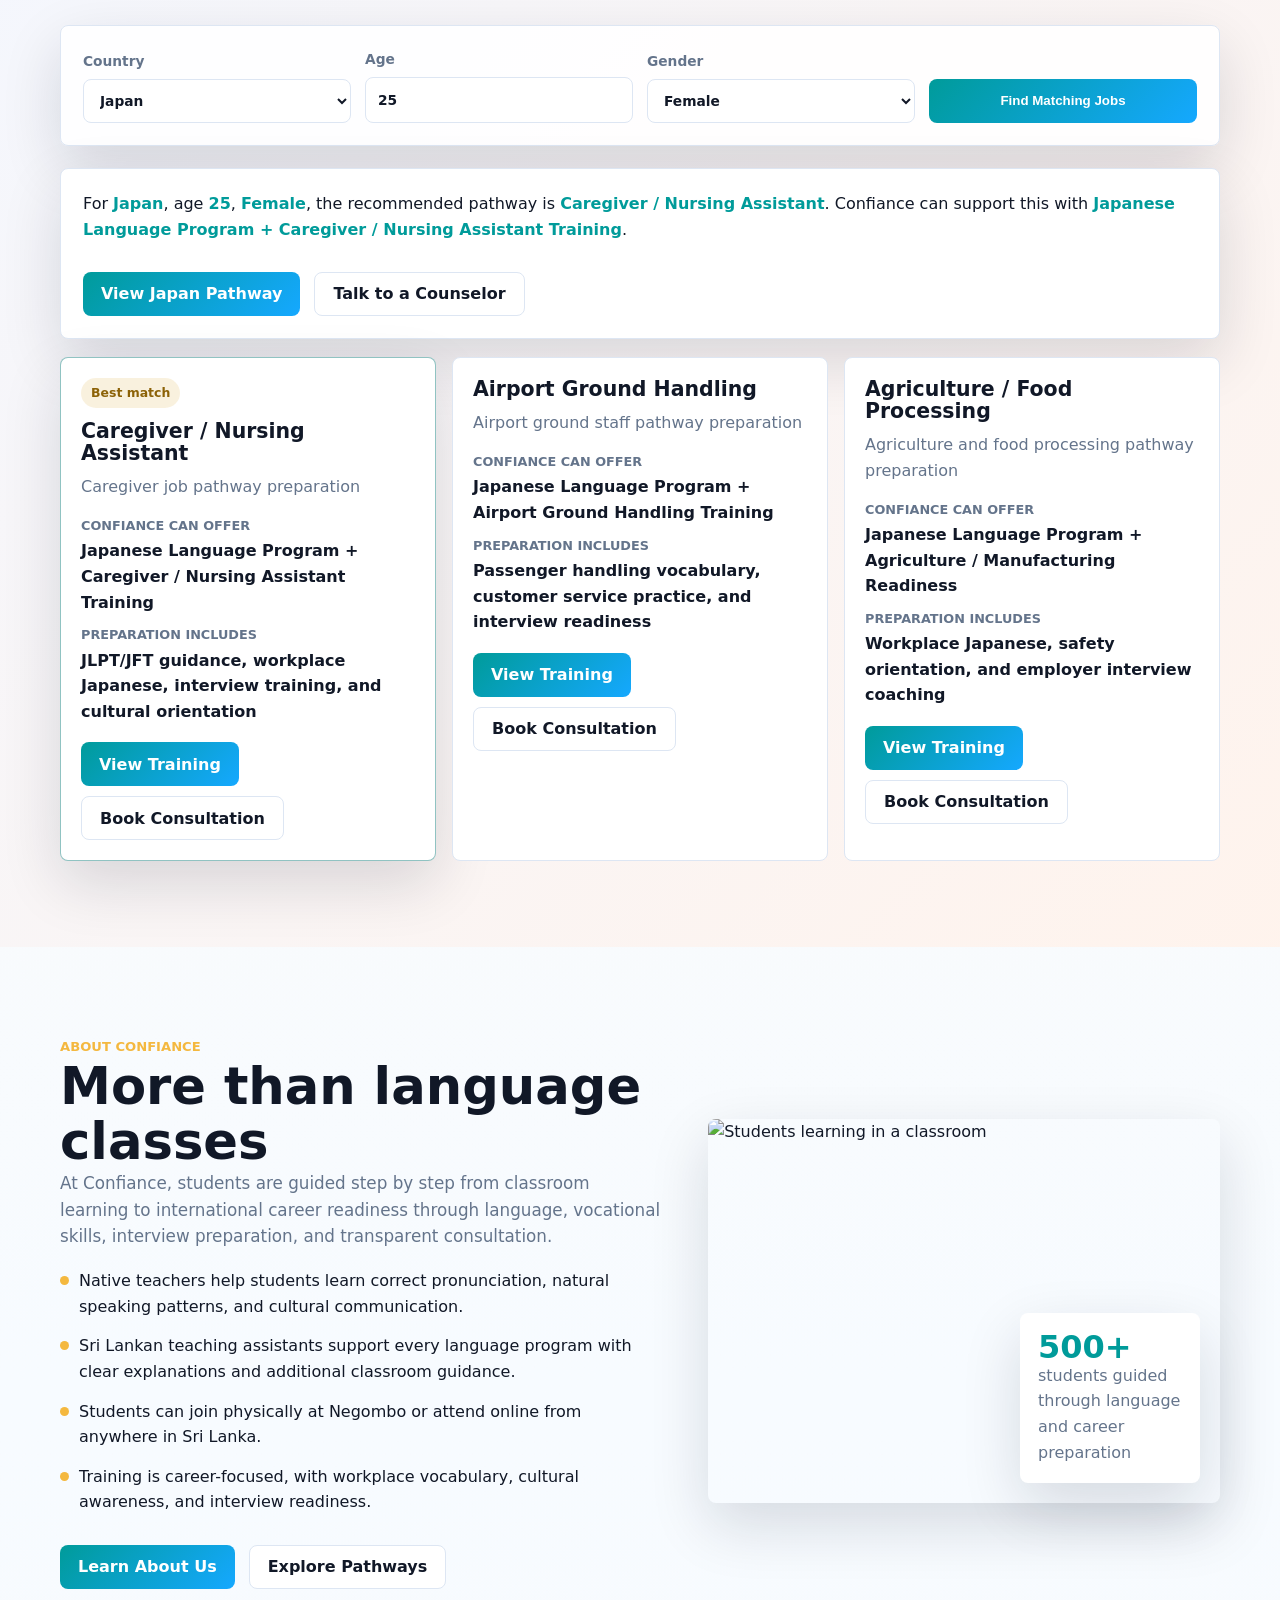
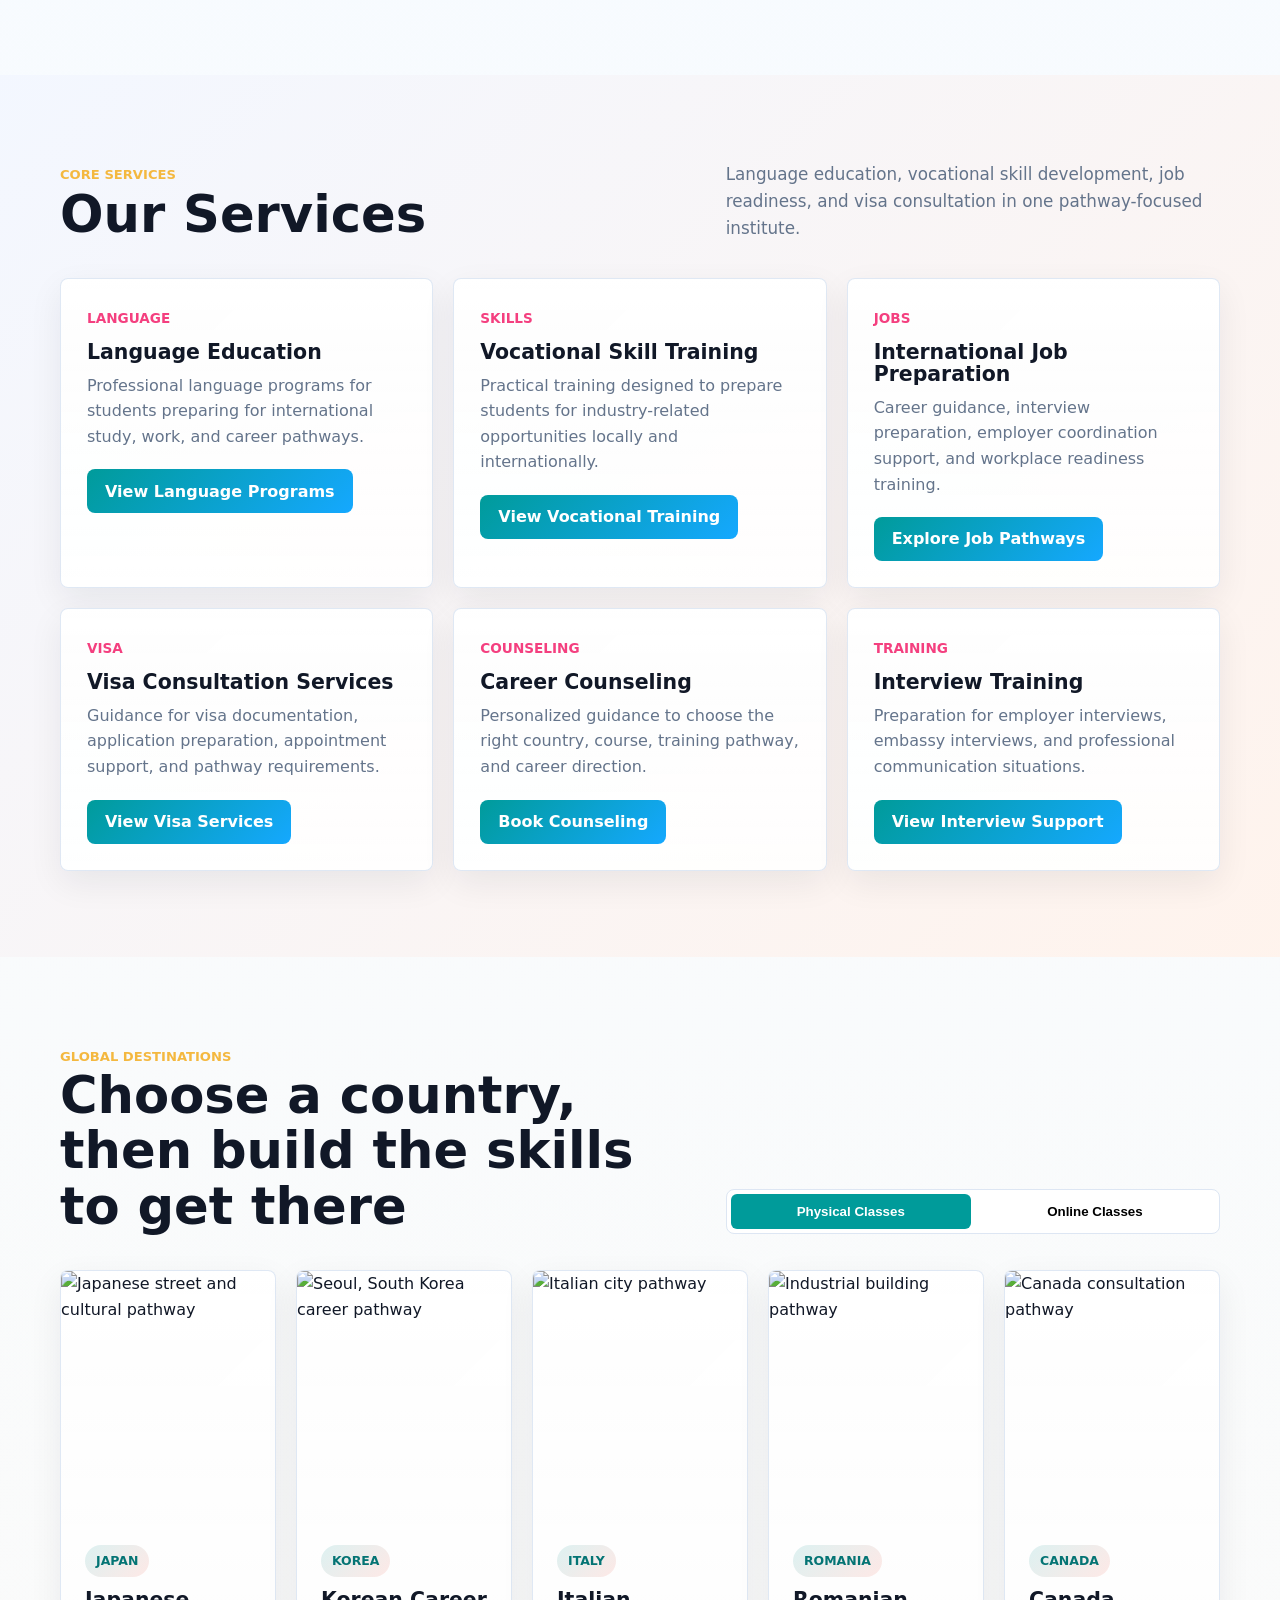
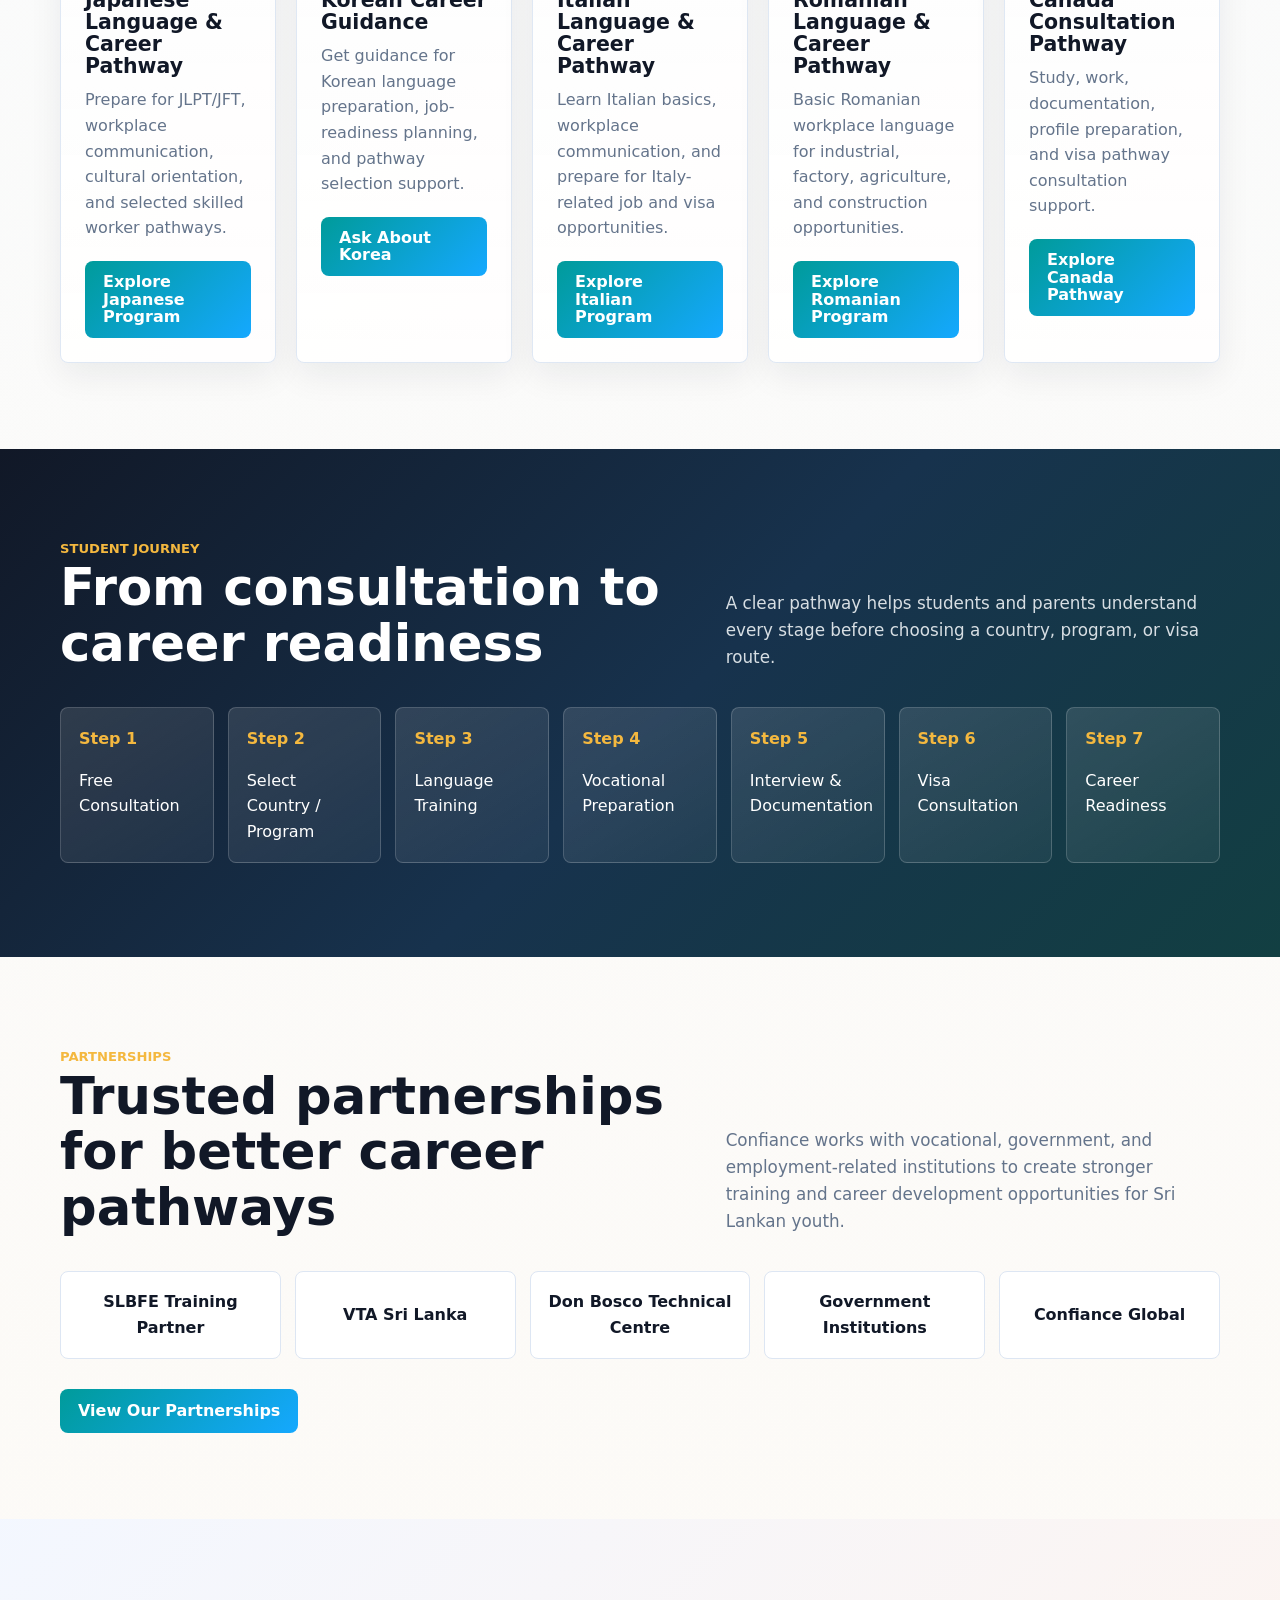
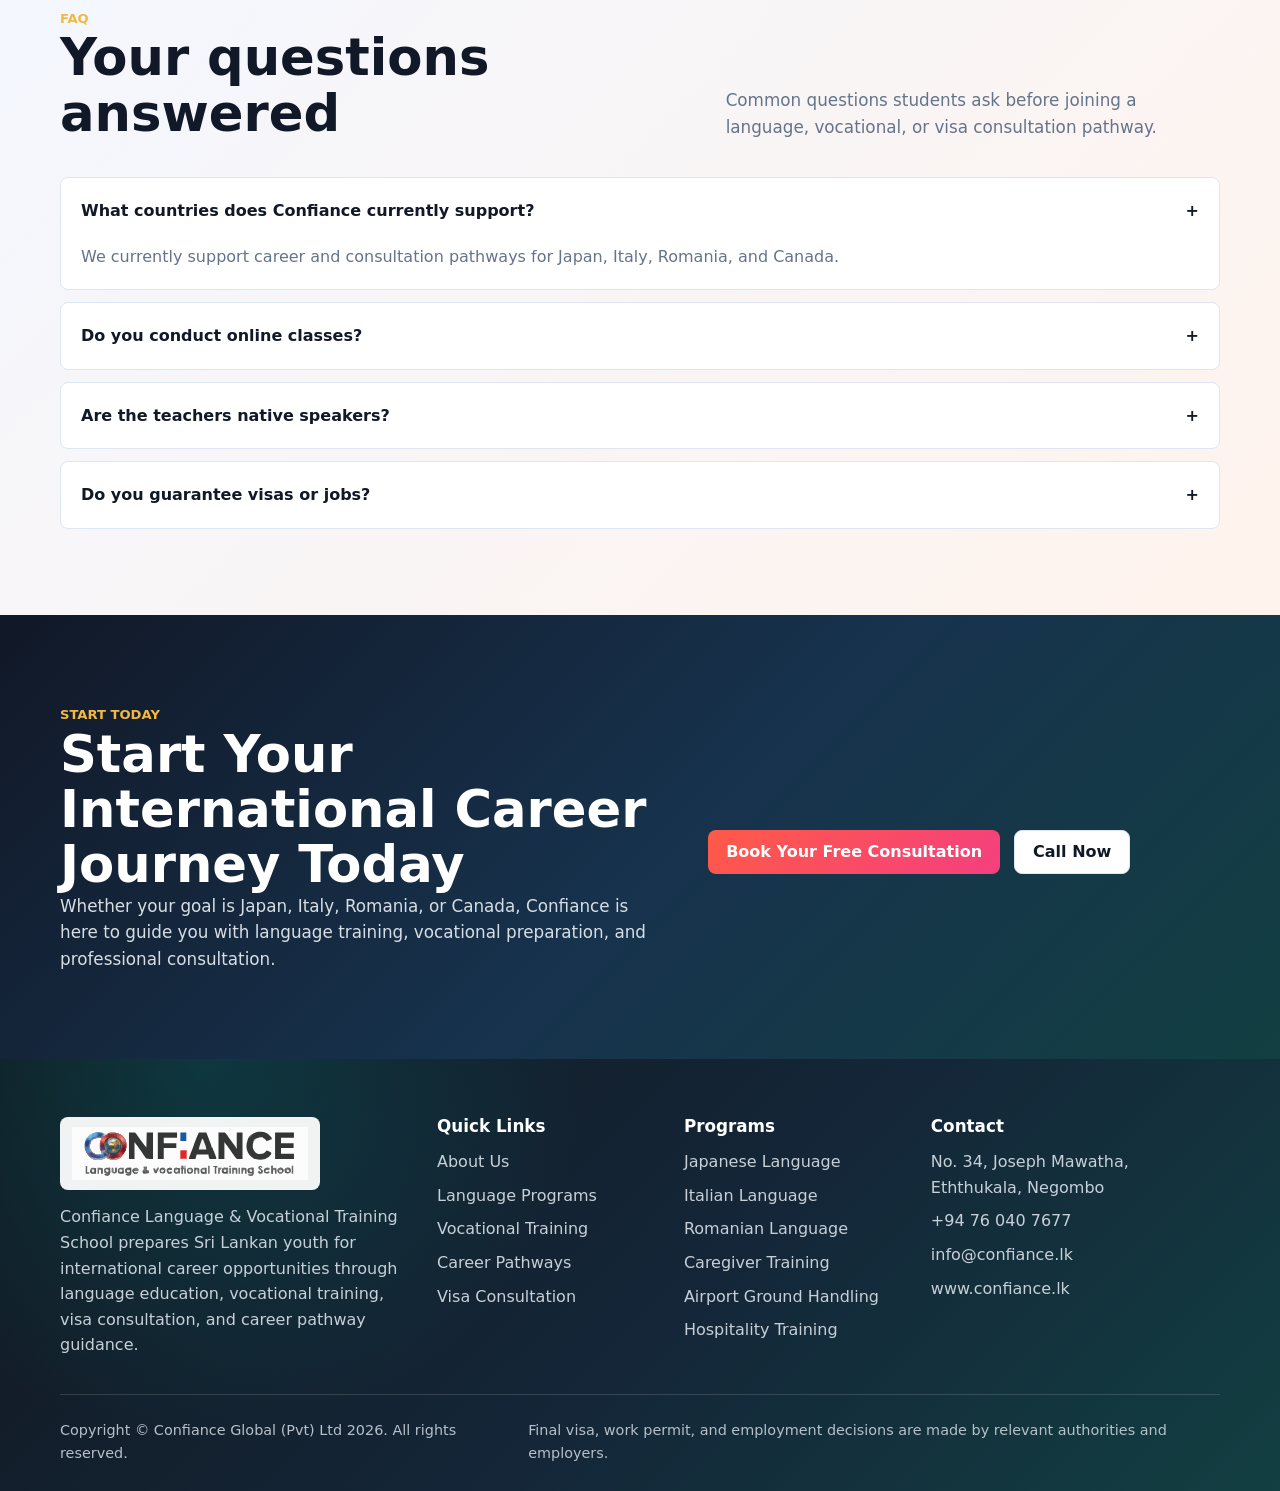
==== commit 1d5fe272: "Update language program links and add Romanian language program page - Changed submenu links for Jap" ====
--- a/index.html
+++ b/index.html
@@ -36,7 +36,7 @@
           </div>
           <div class="nav__item nav__item--has-menu">
             <a class="nav__link" href="languages.html">Language Programs</a><button class="nav__chevron" type="button" aria-label="Open Language submenu" aria-expanded="false"></button>
-            <div class="nav__submenu"><a href="languages.html#japanese">Japanese</a><a href="languages.html#italian">Italian</a><a href="languages.html#romanian">Romanian</a><a href="languages.html#formats">Class Formats</a><a href="languages.html#support">Student Support</a></div>
+            <div class="nav__submenu"><a href="japanese-language.html">Japanese</a><a href="italian-language.html">Italian</a><a href="romanian-language.html">Romanian</a><a href="languages.html#formats">Class Formats</a><a href="languages.html#support">Student Support</a></div>
           </div>
           <div class="nav__item nav__item--has-menu">
             <a class="nav__link" href="vocational.html">Vocational Training</a><button class="nav__chevron" type="button" aria-label="Open Vocational submenu" aria-expanded="false"></button>
@@ -206,7 +206,7 @@
           <div class="grid grid--5 destination-grid">
             <article class="card card--image destination-card">
               <img src="https://images.unsplash.com/photo-1528360983277-13d401cdc186?auto=format&fit=crop&w=900&q=80" alt="Japanese street and cultural pathway">
-              <div class="card__body"><span class="country-badge">Japan</span><h3>Japanese Language & Career Pathway</h3><p>Prepare for JLPT/JFT, workplace communication, cultural orientation, and selected skilled worker pathways.</p><a class="button" href="pathways.html#japan">Explore Japan Pathway</a></div>
+              <div class="card__body"><span class="country-badge">Japan</span><h3>Japanese Language & Career Pathway</h3><p>Prepare for JLPT/JFT, workplace communication, cultural orientation, and selected skilled worker pathways.</p><a class="button" href="japanese-language.html">Explore Japanese Program</a></div>
             </article>
             <article class="card card--image destination-card">
               <img src="https://source.unsplash.com/BnG_0cTn5uU/900x700" alt="Seoul, South Korea career pathway">
@@ -214,11 +214,11 @@
             </article>
             <article class="card card--image destination-card">
               <img src="https://images.unsplash.com/photo-1529260830199-42c24126f198?auto=format&fit=crop&w=900&q=80" alt="Italian city pathway">
-              <div class="card__body"><span class="country-badge">Italy</span><h3>Italian Language & Career Pathway</h3><p>Learn Italian basics, workplace communication, and prepare for Italy-related job and visa opportunities.</p><a class="button" href="pathways.html#italy">Explore Italy Pathway</a></div>
+              <div class="card__body"><span class="country-badge">Italy</span><h3>Italian Language & Career Pathway</h3><p>Learn Italian basics, workplace communication, and prepare for Italy-related job and visa opportunities.</p><a class="button" href="italian-language.html">Explore Italian Program</a></div>
             </article>
             <article class="card card--image destination-card">
               <img src="https://images.unsplash.com/photo-1518005020951-eccb494ad742?auto=format&fit=crop&w=900&q=80" alt="Industrial building pathway">
-              <div class="card__body"><span class="country-badge">Romania</span><h3>Romanian Language & Career Pathway</h3><p>Basic Romanian workplace language for industrial, factory, agriculture, and construction opportunities.</p><a class="button" href="pathways.html#romania">Explore Romania Pathway</a></div>
+              <div class="card__body"><span class="country-badge">Romania</span><h3>Romanian Language & Career Pathway</h3><p>Basic Romanian workplace language for industrial, factory, agriculture, and construction opportunities.</p><a class="button" href="romanian-language.html">Explore Romanian Program</a></div>
             </article>
             <article class="card card--image destination-card">
               <img src="https://images.unsplash.com/photo-1500530855697-b586d89ba3ee?auto=format&fit=crop&w=900&q=80" alt="Canada consultation pathway">
@@ -309,7 +309,7 @@
         <div class="footer__grid">
           <div class="footer__brand"><img class="footer__logo" src="assets/confiance-logo.svg" alt="Confiance Language &amp; Vocational Training School"><p>Confiance Language & Vocational Training School prepares Sri Lankan youth for international career opportunities through language education, vocational training, visa consultation, and career pathway guidance.</p></div>
           <div><h3>Quick Links</h3><ul><li><a href="about.html">About Us</a></li><li><a href="languages.html">Language Programs</a></li><li><a href="vocational.html">Vocational Training</a></li><li><a href="pathways.html">Career Pathways</a></li><li><a href="visa.html">Visa Consultation</a></li></ul></div>
-          <div><h3>Programs</h3><ul><li><a href="languages.html#japanese">Japanese Language</a></li><li><a href="languages.html#italian">Italian Language</a></li><li><a href="languages.html#romanian">Romanian Language</a></li><li><a href="vocational.html#caregiver">Caregiver Training</a></li><li><a href="vocational.html#airport-ground-handling">Airport Ground Handling</a></li><li><a href="vocational.html#hospitality">Hospitality Training</a></li></ul></div>
+          <div><h3>Programs</h3><ul><li><a href="japanese-language.html">Japanese Language</a></li><li><a href="italian-language.html">Italian Language</a></li><li><a href="romanian-language.html">Romanian Language</a></li><li><a href="vocational.html#caregiver">Caregiver Training</a></li><li><a href="vocational.html#airport-ground-handling">Airport Ground Handling</a></li><li><a href="vocational.html#hospitality">Hospitality Training</a></li></ul></div>
           <div><h3>Contact</h3><ul><li>No. 34, Joseph Mawatha, Eththukala, Negombo</li><li><a href="tel:+94760407677">+94 76 040 7677</a></li><li><a href="mailto:info@confiance.lk">info@confiance.lk</a></li><li><a href="https://www.confiance.lk">www.confiance.lk</a></li></ul></div>
         </div>
         <div class="footer__bottom">
--- a/assets/styles.css
+++ b/assets/styles.css
@@ -1032,6 +1032,132 @@
   box-shadow: var(--shadow);
 }
 
+.language-hero {
+  position: relative;
+  min-height: 620px;
+  display: grid;
+  align-items: center;
+  color: #fff;
+  overflow: hidden;
+  background: #111827;
+  padding: 92px 0 118px;
+}
+
+.language-hero::before,
+.language-hero::after {
+  content: "";
+  position: absolute;
+  inset: 0;
+  pointer-events: none;
+}
+
+.language-hero::before {
+  transform: scale(1.02);
+}
+
+.language-hero::after {
+  background: linear-gradient(180deg, transparent 72%, rgba(255, 250, 243, 0.96) 100%);
+}
+
+.language-hero--japan::before {
+  background:
+    linear-gradient(112deg, rgba(18, 25, 42, 0.94) 0%, rgba(82, 24, 42, 0.75) 48%, rgba(188, 31, 52, 0.36) 100%),
+    url("https://images.unsplash.com/photo-1528360983277-13d401cdc186?auto=format&fit=crop&w=1800&q=85") center/cover;
+}
+
+.language-hero--italy::before {
+  background:
+    linear-gradient(112deg, rgba(16, 42, 34, 0.93) 0%, rgba(20, 112, 69, 0.7) 45%, rgba(181, 50, 42, 0.32) 100%),
+    url("https://images.unsplash.com/photo-1529260830199-42c24126f198?auto=format&fit=crop&w=1800&q=85") center/cover;
+}
+
+.language-hero--romania::before {
+  background:
+    linear-gradient(112deg, rgba(12, 30, 62, 0.94) 0%, rgba(18, 70, 133, 0.72) 46%, rgba(220, 165, 28, 0.32) 100%),
+    url("https://images.unsplash.com/photo-1518005020951-eccb494ad742?auto=format&fit=crop&w=1800&q=85") center/cover;
+}
+
+.language-hero__grid {
+  position: relative;
+  z-index: 1;
+  display: grid;
+  grid-template-columns: minmax(0, 1fr) minmax(320px, 0.48fr);
+  gap: 44px;
+  align-items: center;
+}
+
+.language-hero h1 {
+  max-width: 860px;
+}
+
+.language-hero__panel {
+  border: 1px solid rgba(255, 255, 255, 0.26);
+  border-radius: 8px;
+  background: rgba(255, 255, 255, 0.15);
+  box-shadow: var(--shadow-strong);
+  padding: 28px;
+  backdrop-filter: blur(18px);
+}
+
+.language-hero__panel span {
+  display: block;
+  color: var(--gold);
+  font-weight: 900;
+  text-transform: uppercase;
+  font-size: 0.82rem;
+}
+
+.language-hero__panel strong {
+  display: block;
+  margin-top: 10px;
+  font-size: clamp(1.45rem, 3vw, 2.1rem);
+  line-height: 1.08;
+}
+
+.language-hero__panel p {
+  margin-top: 14px;
+  color: #f4eadc;
+}
+
+.language-stats {
+  margin-top: -72px;
+  position: relative;
+  z-index: 2;
+}
+
+.language-stats article {
+  min-height: 150px;
+  border: 1px solid rgba(221, 230, 243, 0.92);
+  border-radius: 8px;
+  background: rgba(255, 255, 255, 0.94);
+  box-shadow: var(--shadow);
+  padding: 24px;
+}
+
+.language-stats strong {
+  display: block;
+  color: var(--teal-dark);
+  font-size: 1.65rem;
+  line-height: 1;
+}
+
+.language-stats span {
+  display: block;
+  margin-top: 12px;
+  color: var(--muted);
+  font-weight: 700;
+}
+
+.language-card-accent::before,
+.language-program-card::before {
+  opacity: 1;
+}
+
+.language-program-card .button {
+  align-self: end;
+  width: fit-content;
+}
+
 .program-layout {
   display: grid;
   grid-template-columns: minmax(220px, 0.32fr) minmax(0, 1fr);
@@ -1417,6 +1543,7 @@
 
   .section__header,
   .hero__layout,
+  .language-hero__grid,
   .split,
   .program-layout,
   .contact-layout {
@@ -1454,6 +1581,11 @@
 
   .hero {
     min-height: 640px;
+  }
+
+  .language-hero {
+    min-height: 560px;
+    padding: 72px 0 104px;
   }
 
   .hero__content {
